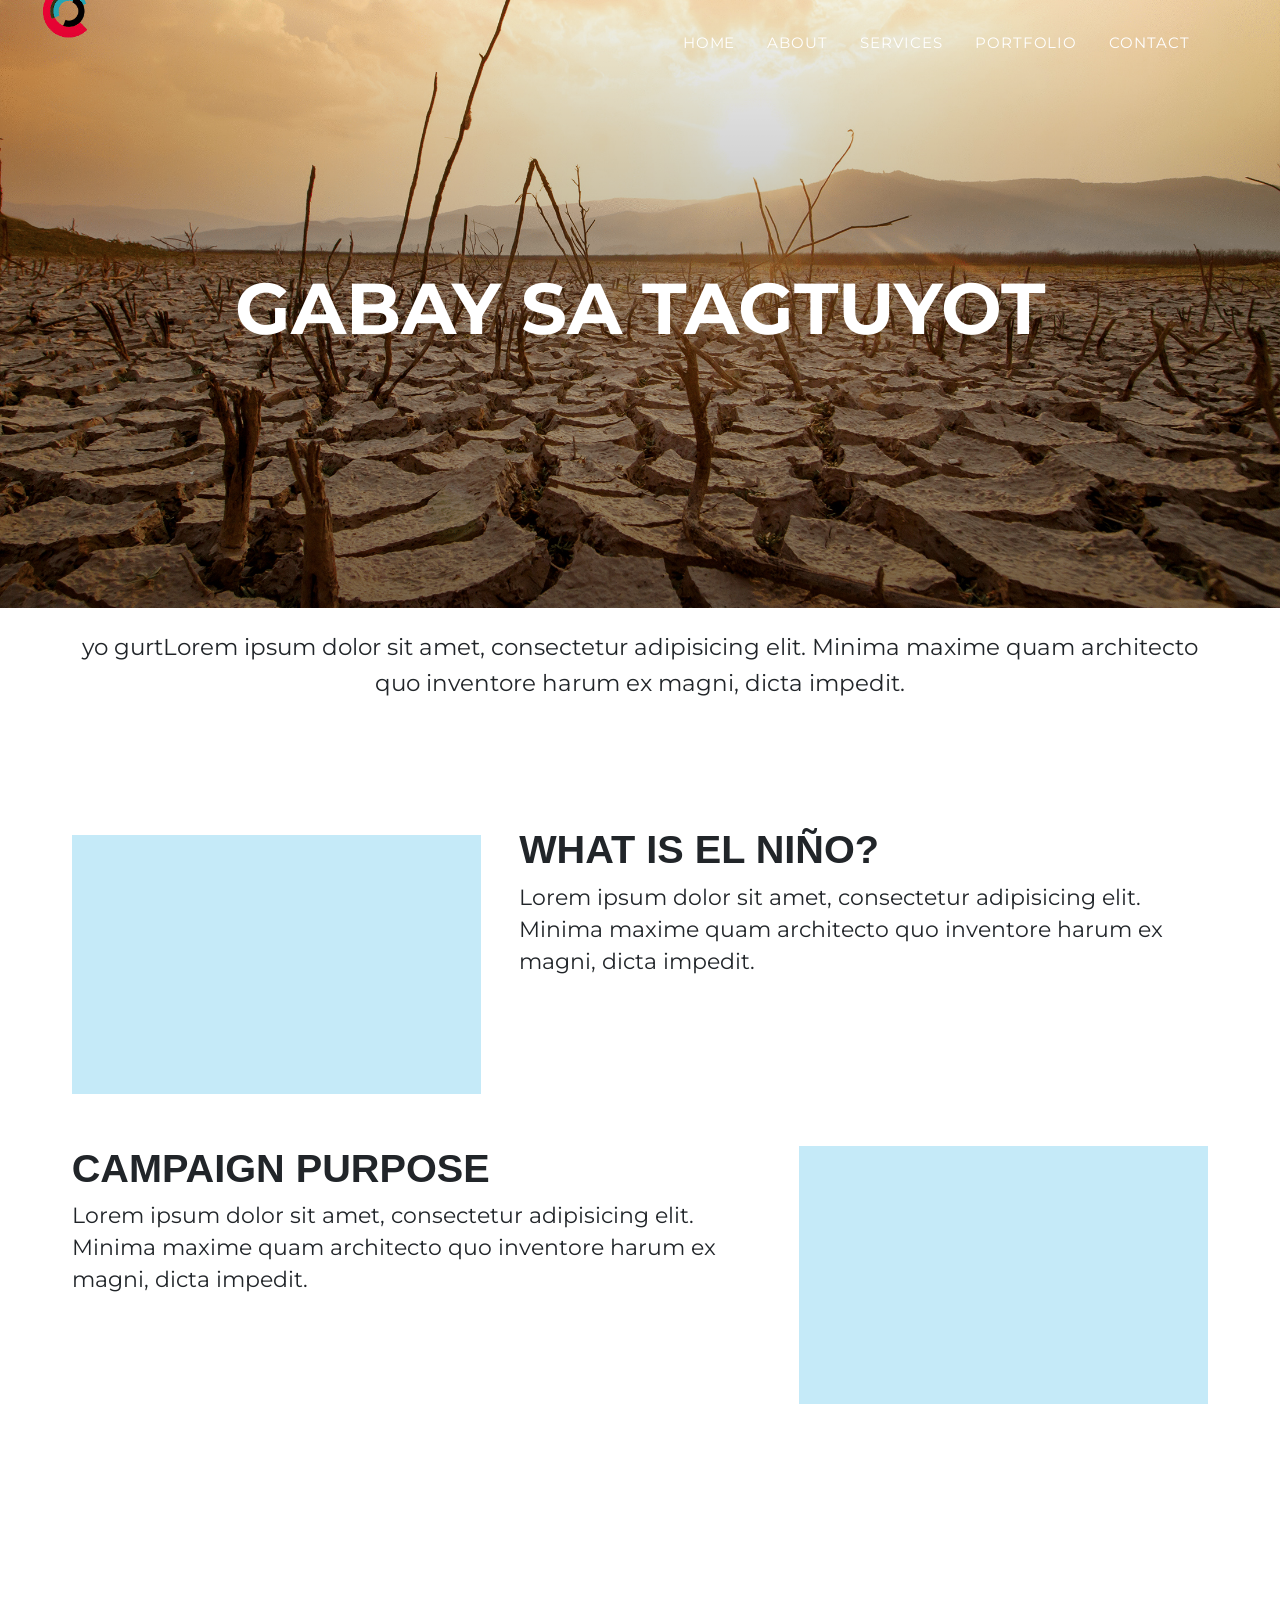
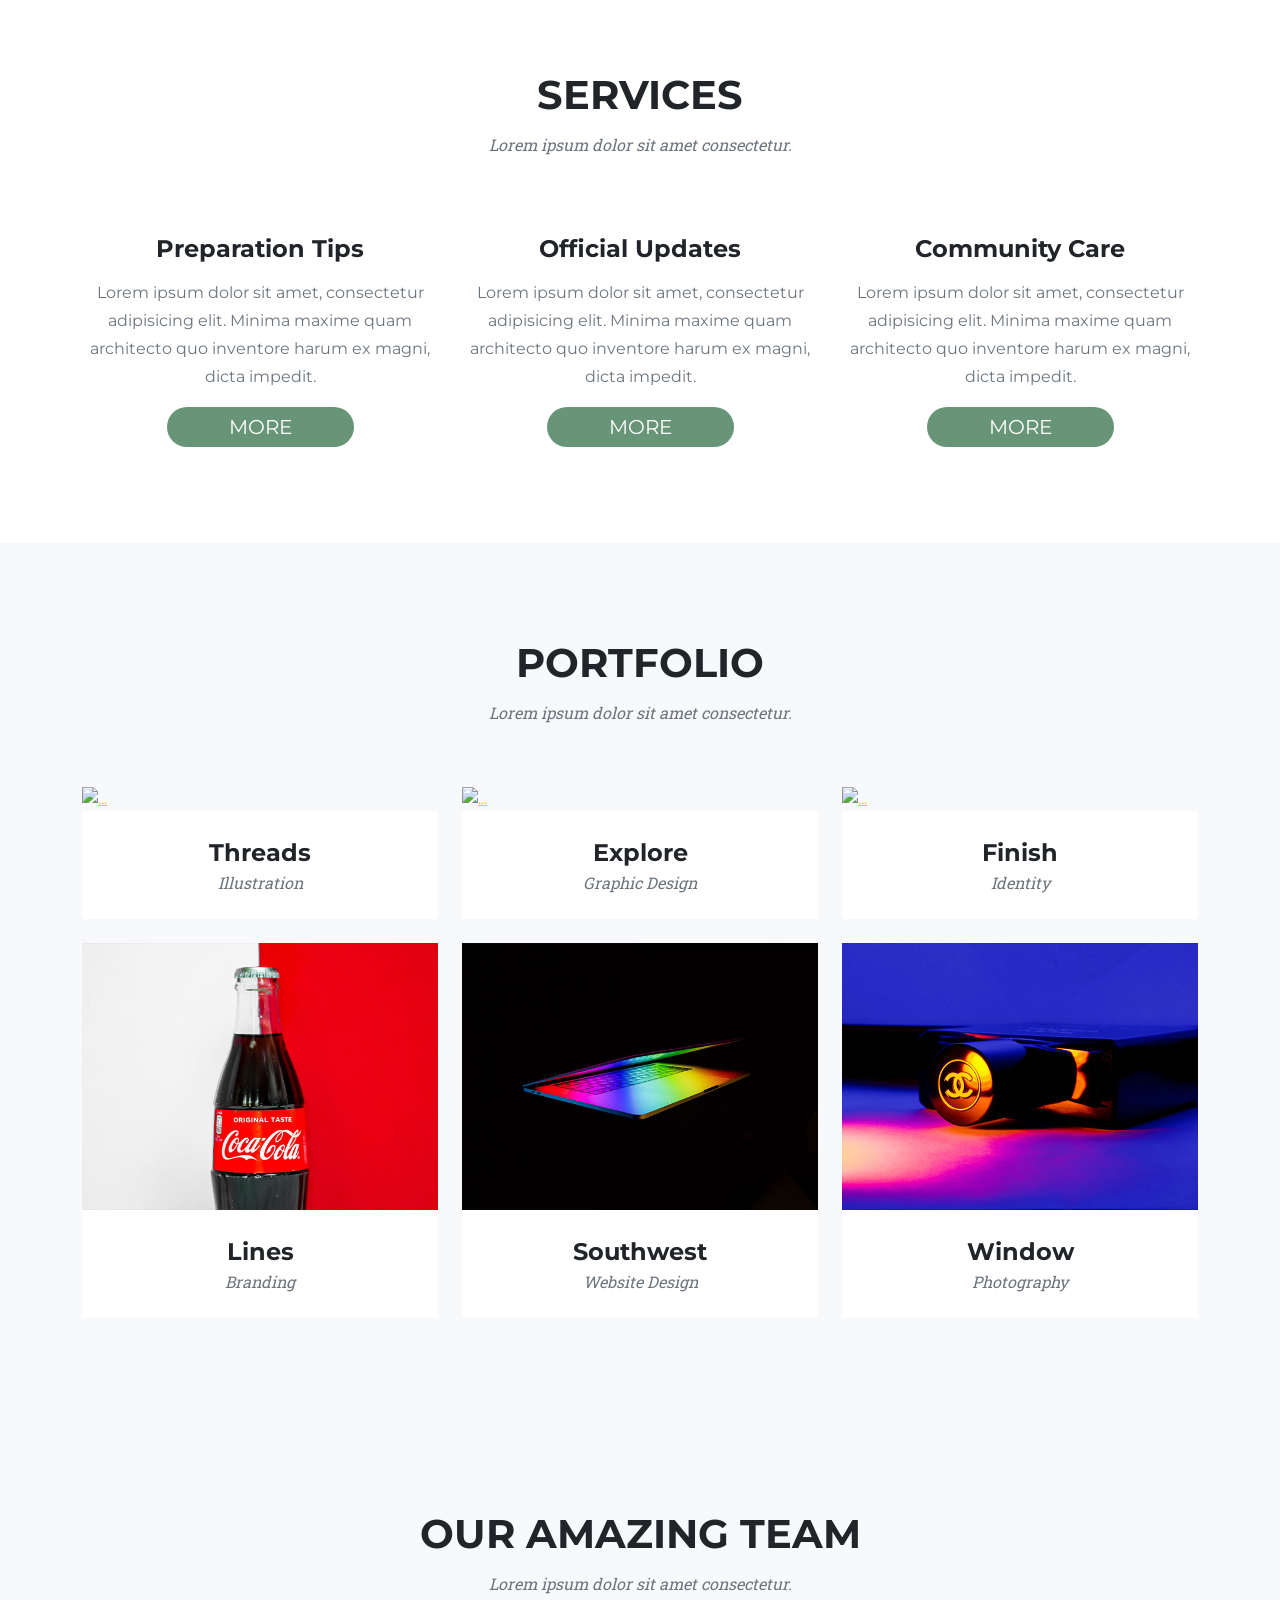
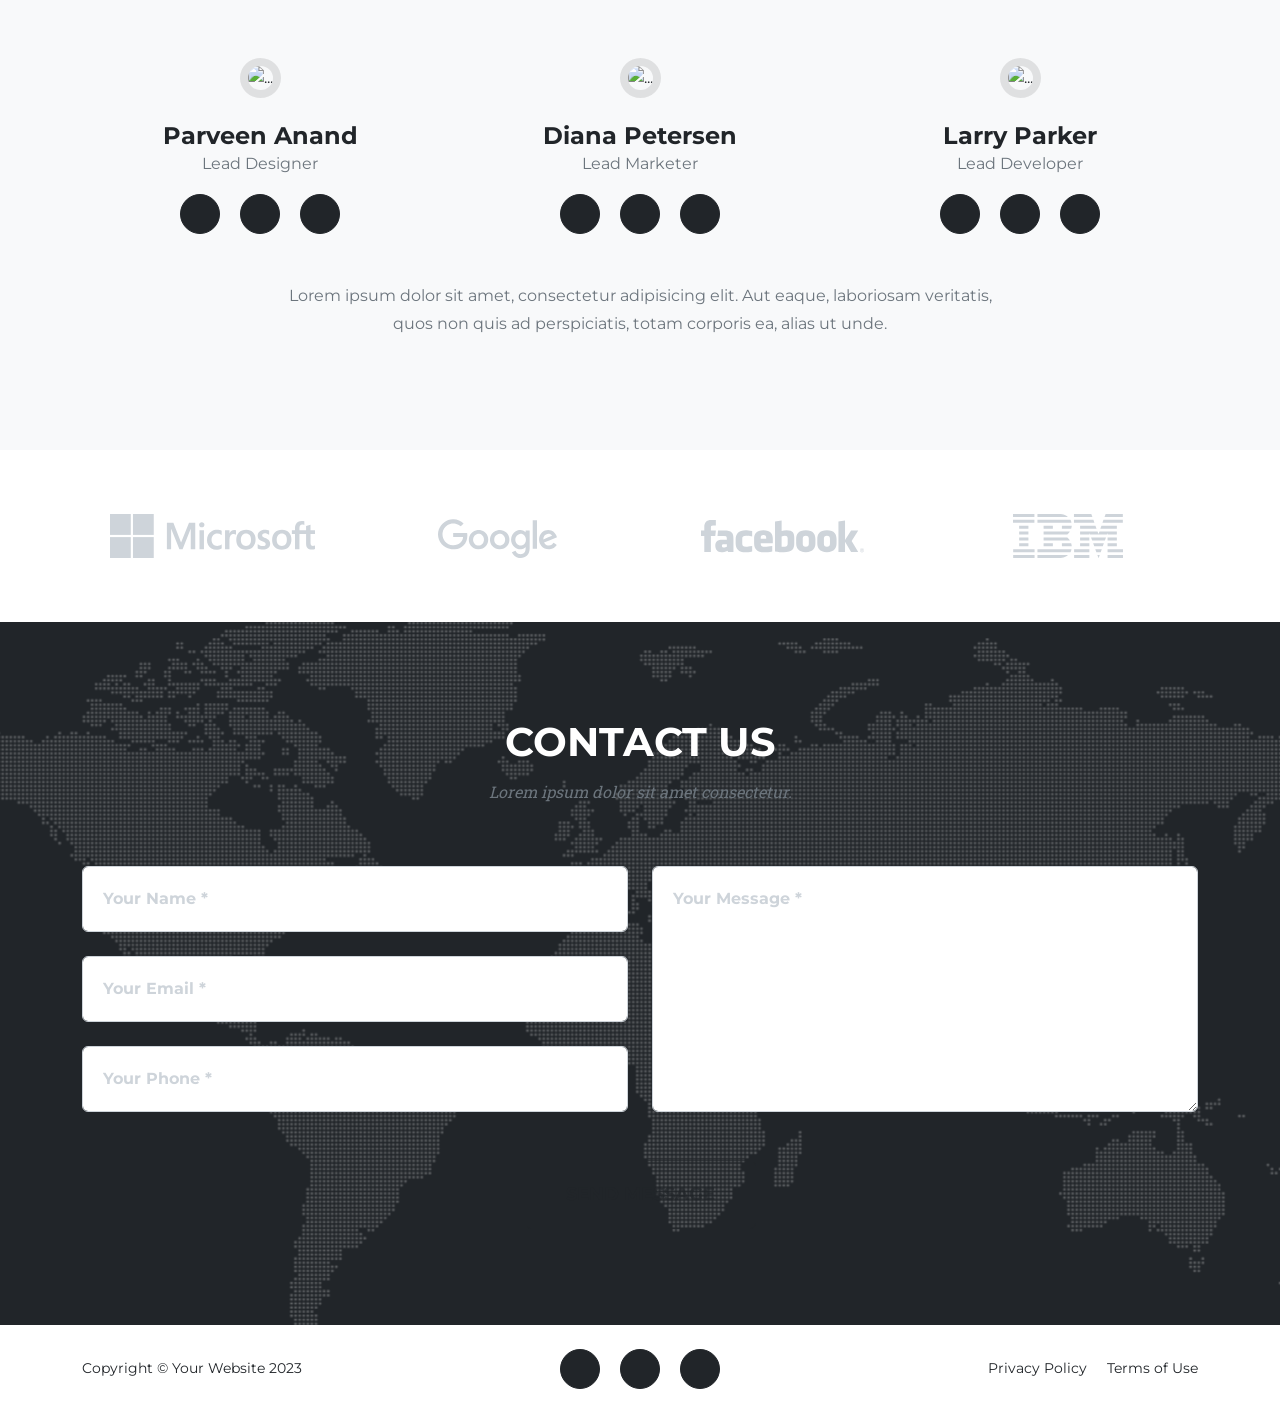
==== index.html @ 12996893 "Added new file: home" ====
<!doctype html>
<html lang="en">
  <head>
    <meta charset="utf-8" />
    <meta
      name="viewport"
      content="width=device-width, initial-scale=1, shrink-to-fit=no"
    />
    <meta name="description" content="" />
    <meta name="author" content="" />
    <title>Agency - Start Bootstrap Theme</title>
    <!-- Favicon-->
    <link rel="icon" type="image/x-icon" href="assets/favicon.ico" />
    <!-- Font Awesome icons (free version)-->
    <script
      src="https://use.fontawesome.com/releases/v6.3.0/js/all.js"
      crossorigin="anonymous"
    ></script>
    <!-- Google fonts-->
    <link
      href="https://fonts.googleapis.com/css?family=Montserrat:400,700"
      rel="stylesheet"
      type="text/css"
    />
    <link
      href="https://fonts.googleapis.com/css?family=Roboto+Slab:400,100,300,700"
      rel="stylesheet"
      type="text/css"
    />
    <!-- Core theme CSS (includes Bootstrap)-->
    <link href="css/styles.css" rel="stylesheet" />
  </head>
  <body id="page-top">
    <!-- Navigation-->
    <nav class="navbar navbar-expand-lg navbar-dark fixed-top" id="mainNav">
      <div class="container">
        <button
          class="navbar-toggler ms-auto"
          type="button"
          data-bs-toggle="collapse"
          data-bs-target="#navbarResponsive"
          aria-controls="navbarResponsive"
          aria-expanded="false"
          aria-label="Toggle navigation"
        >
          Menu
          <i class="fas fa-bars ms-1"></i>
        </button>
        <div class="collapse navbar-collapse" id="navbarResponsive">
          <ul class="navbar-nav text-uppercase ms-auto py-4 py-lg-0">
            <!-- yo hey its me sam, I created separate pages now, if you want to edit the pages, you'd have to open them separately! -->
            <li class="nav-item">
              <a class="nav-link" href="home.html">Home</a>
            </li>
            <li class="nav-item">
              <a class="nav-link" href="#about">About</a>
            </li>
            <li class="nav-item">
              <a class="nav-link" href="services.html">Services</a>
            </li>
            <li class="nav-item"><a class="nav-link" href="portfolio.html">Portfolio</a></li>
            <li class="nav-item">
              <a class="nav-link" href="contact.html">Contact</a>
            </li>
          </ul>
        </div>
      </div>
    </nav>
    <!-- Masthead-->
    <header class="masthead">
      <div class="container">
        <div class="masthead-heading text-uppercase">GABAY SA TAGTUYOT</div>
      </div>
    </header>

    <!-- Home -->
    <section class="home-main" id="home">
      <p class="intro-copy">
        yo gurtLorem ipsum dolor sit amet, consectetur adipisicing elit. Minima
        maxime quam architecto quo inventore harum ex magni, dicta impedit.
      </p>
    </section>

    <!-- About -->
    <section class="about-main" id="about">
      <div class="about-row">
        <!-- yall,, just replace the placeholder square thang with an image -->
        <div
          class="about-image landscape-placeholder"
          role="img"
          aria-label="placeholder image"
        ></div>
        <div class="about-copy">
          <h2>What is El Niño?</h2>
          <p>
            Lorem ipsum dolor sit amet, consectetur adipisicing elit. Minima
            maxime quam architecto quo inventore harum ex magni, dicta impedit.
          </p>
        </div>
      </div>

      <div class="about-row second">
        <div class="about-copy">
          <h2>Campaign Purpose</h2>
          <p>
            Lorem ipsum dolor sit amet, consectetur adipisicing elit. Minima
            maxime quam architecto quo inventore harum ex magni, dicta impedit.
          </p>
        </div>
        <!-- yall,, just replace the placeholder square thang with an image -->
        <div
          class="about-image landscape-placeholder"
          role="img"
          aria-label="placeholder image"
        ></div>
      </div>
    </section>

    <!-- Services-->
    <section class="page-section" id="services">
      <div class="container">
        <div class="text-center">
          <h2 class="section-heading text-uppercase">Services</h2>
          <h3 class="section-subheading text-muted">
            Lorem ipsum dolor sit amet consectetur.
          </h3>
        </div>
        <div class="row text-center">
          <div class="col-md-4">
            <span class="fa-stack fa-4x">
              <i class="fas fa-circle fa-stack-2x text-primary"></i>
              <i class="fas fa-shopping-cart fa-stack-1x fa-inverse"></i>
            </span>
            <h4 class="my-3">Preparation Tips</h4>
            <p class="text-muted">
              Lorem ipsum dolor sit amet, consectetur adipisicing elit. Minima
              maxime quam architecto quo inventore harum ex magni, dicta
              impedit.
            </p>
            <button
              class="btn preparation-tips-button"
              data-bs-toggle="modal"
              data-bs-target="#preparationTipsModal"
              type="button"
            >
              MORE
            </button>
          </div>
          <div class="col-md-4">
            <span class="fa-stack fa-4x">
              <i class="fas fa-circle fa-stack-2x text-primary"></i>
              <i class="fas fa-laptop fa-stack-1x fa-inverse"></i>
            </span>
            <h4 class="my-3">Official Updates</h4>
            <p class="text-muted">
              Lorem ipsum dolor sit amet, consectetur adipisicing elit. Minima
              maxime quam architecto quo inventore harum ex magni, dicta
              impedit.
            </p>
            <button
              class="btn preparation-tips-button"
              data-bs-toggle="modal"
              data-bs-target="#officialUpdatesModal"
              type="button"
            >
              MORE
            </button>
          </div>
          <div class="col-md-4">
            <span class="fa-stack fa-4x">
              <i class="fas fa-circle fa-stack-2x text-primary"></i>
              <i class="fas fa-lock fa-stack-1x fa-inverse"></i>
            </span>
            <h4 class="my-3">Community Care</h4>
            <p class="text-muted">
              Lorem ipsum dolor sit amet, consectetur adipisicing elit. Minima
              maxime quam architecto quo inventore harum ex magni, dicta
              impedit.
            </p>
            <button
              class="btn preparation-tips-button"
              data-bs-toggle="modal"
              data-bs-target="#communityCareModal"
              type="button"
            >
              MORE
            </button>
          </div>
        </div>
      </div>
    </section>
    <div
      class="modal fade"
      id="preparationTipsModal"
      tabindex="-1"
      aria-labelledby="preparationTipsModalLabel"
      aria-hidden="true"
    >
      <div class="modal-dialog modal-dialog-centered">
        <div class="modal-content">
          <div class="modal-header">
            <h2 class="modal-title fs-5" id="preparationTipsModalLabel">
              Preparation Tips
            </h2>
            <button
              class="btn-close"
              type="button"
              data-bs-dismiss="modal"
              aria-label="Close"
            ></button>
          </div>
          <div class="modal-body">
            <ul class="mb-0">
              <li>Store enough clean drinking water for your household.</li>
              <li>Prepare essential supplies and keep them easy to reach.</li>
              <li>lorem ipsum</li>
              <li>lorem ipsum</li>
            </ul>
          </div>
        </div>
      </div>
    </div>
    <div
      class="modal fade"
      id="officialUpdatesModal"
      tabindex="-1"
      aria-labelledby="officialUpdatesModalLabel"
      aria-hidden="true"
    >
      <div class="modal-dialog modal-dialog-centered">
        <div class="modal-content">
          <div class="modal-header">
            <h2 class="modal-title fs-5" id="officialUpdatesModalLabel">
              Official Updates
            </h2>
            <button
              class="btn-close"
              type="button"
              data-bs-dismiss="modal"
              aria-label="Close"
            ></button>
          </div>
          <div class="modal-body">
            [links for official social media accounts and websites]
          </div>
        </div>
      </div>
    </div>
    <div
      class="modal fade"
      id="communityCareModal"
      tabindex="-1"
      aria-labelledby="communityCareModalLabel"
      aria-hidden="true"
    >
      <div class="modal-dialog modal-dialog-centered">
        <div class="modal-content">
          <div class="modal-header">
            <h2 class="modal-title fs-5" id="communityCareModalLabel">
              Community Care
            </h2>
            <button
              class="btn-close"
              type="button"
              data-bs-dismiss="modal"
              aria-label="Close"
            ></button>
          </div>
          <div class="modal-body">[lorem ipsum]</div>
        </div>
      </div>
    </div>
    <!-- Portfolio Grid-->
    <section class="page-section bg-light" id="portfolio">
      <div class="container">
        <div class="text-center">
          <h2 class="section-heading text-uppercase">Portfolio</h2>
          <h3 class="section-subheading text-muted">
            Lorem ipsum dolor sit amet consectetur.
          </h3>
        </div>
        <div class="row">
          <div class="col-lg-4 col-sm-6 mb-4">
            <!-- Portfolio item 1-->
            <div class="portfolio-item">
              <a
                class="portfolio-link"
                data-bs-toggle="modal"
                href="#portfolioModal1"
              >
                <div class="portfolio-hover">
                  <div class="portfolio-hover-content">
                    <i class="fas fa-plus fa-3x"></i>
                  </div>
                </div>
                <img
                  class="img-fluid"
                  src="assets/img/portfolio/1.jpg"
                  alt="..."
                />
              </a>
              <div class="portfolio-caption">
                <div class="portfolio-caption-heading">Threads</div>
                <div class="portfolio-caption-subheading text-muted">
                  Illustration
                </div>
              </div>
            </div>
          </div>
          <div class="col-lg-4 col-sm-6 mb-4">
            <!-- Portfolio item 2-->
            <div class="portfolio-item">
              <a
                class="portfolio-link"
                data-bs-toggle="modal"
                href="#portfolioModal2"
              >
                <div class="portfolio-hover">
                  <div class="portfolio-hover-content">
                    <i class="fas fa-plus fa-3x"></i>
                  </div>
                </div>
                <img
                  class="img-fluid"
                  src="assets/img/portfolio/2.jpg"
                  alt="..."
                />
              </a>
              <div class="portfolio-caption">
                <div class="portfolio-caption-heading">Explore</div>
                <div class="portfolio-caption-subheading text-muted">
                  Graphic Design
                </div>
              </div>
            </div>
          </div>
          <div class="col-lg-4 col-sm-6 mb-4">
            <!-- Portfolio item 3-->
            <div class="portfolio-item">
              <a
                class="portfolio-link"
                data-bs-toggle="modal"
                href="#portfolioModal3"
              >
                <div class="portfolio-hover">
                  <div class="portfolio-hover-content">
                    <i class="fas fa-plus fa-3x"></i>
                  </div>
                </div>
                <img
                  class="img-fluid"
                  src="assets/img/portfolio/3.jpg"
                  alt="..."
                />
              </a>
              <div class="portfolio-caption">
                <div class="portfolio-caption-heading">Finish</div>
                <div class="portfolio-caption-subheading text-muted">
                  Identity
                </div>
              </div>
            </div>
          </div>
          <div class="col-lg-4 col-sm-6 mb-4 mb-lg-0">
            <!-- Portfolio item 4-->
            <div class="portfolio-item">
              <a
                class="portfolio-link"
                data-bs-toggle="modal"
                href="#portfolioModal4"
              >
                <div class="portfolio-hover">
                  <div class="portfolio-hover-content">
                    <i class="fas fa-plus fa-3x"></i>
                  </div>
                </div>
                <img
                  class="img-fluid"
                  src="assets/img/portfolio/4.jpg"
                  alt="..."
                />
              </a>
              <div class="portfolio-caption">
                <div class="portfolio-caption-heading">Lines</div>
                <div class="portfolio-caption-subheading text-muted">
                  Branding
                </div>
              </div>
            </div>
          </div>
          <div class="col-lg-4 col-sm-6 mb-4 mb-sm-0">
            <!-- Portfolio item 5-->
            <div class="portfolio-item">
              <a
                class="portfolio-link"
                data-bs-toggle="modal"
                href="#portfolioModal5"
              >
                <div class="portfolio-hover">
                  <div class="portfolio-hover-content">
                    <i class="fas fa-plus fa-3x"></i>
                  </div>
                </div>
                <img
                  class="img-fluid"
                  src="assets/img/portfolio/5.jpg"
                  alt="..."
                />
              </a>
              <div class="portfolio-caption">
                <div class="portfolio-caption-heading">Southwest</div>
                <div class="portfolio-caption-subheading text-muted">
                  Website Design
                </div>
              </div>
            </div>
          </div>
          <div class="col-lg-4 col-sm-6">
            <!-- Portfolio item 6-->
            <div class="portfolio-item">
              <a
                class="portfolio-link"
                data-bs-toggle="modal"
                href="#portfolioModal6"
              >
                <div class="portfolio-hover">
                  <div class="portfolio-hover-content">
                    <i class="fas fa-plus fa-3x"></i>
                  </div>
                </div>
                <img
                  class="img-fluid"
                  src="assets/img/portfolio/6.jpg"
                  alt="..."
                />
              </a>
              <div class="portfolio-caption">
                <div class="portfolio-caption-heading">Window</div>
                <div class="portfolio-caption-subheading text-muted">
                  Photography
                </div>
              </div>
            </div>
          </div>
        </div>
      </div>
    </section>

    <!-- Team-->
    <section class="page-section bg-light" id="team">
      <div class="container">
        <div class="text-center">
          <h2 class="section-heading text-uppercase">Our Amazing Team</h2>
          <h3 class="section-subheading text-muted">
            Lorem ipsum dolor sit amet consectetur.
          </h3>
        </div>
        <div class="row">
          <div class="col-lg-4">
            <div class="team-member">
              <img
                class="mx-auto rounded-circle"
                src="assets/img/team/1.jpg"
                alt="..."
              />
              <h4>Parveen Anand</h4>
              <p class="text-muted">Lead Designer</p>
              <a
                class="btn btn-dark btn-social mx-2"
                href="#!"
                aria-label="Parveen Anand Twitter Profile"
              >
                <i class="fab fa-twitter"></i>
              </a>
              <a
                class="btn btn-dark btn-social mx-2"
                href="#!"
                aria-label="Parveen Anand Facebook Profile"
              >
                <i class="fab fa-facebook-f"></i>
              </a>
              <a
                class="btn btn-dark btn-social mx-2"
                href="#!"
                aria-label="Parveen Anand LinkedIn Profile"
              >
                <i class="fab fa-linkedin-in"></i>
              </a>
            </div>
          </div>
          <div class="col-lg-4">
            <div class="team-member">
              <img
                class="mx-auto rounded-circle"
                src="assets/img/team/2.jpg"
                alt="..."
              />
              <h4>Diana Petersen</h4>
              <p class="text-muted">Lead Marketer</p>
              <a
                class="btn btn-dark btn-social mx-2"
                href="#!"
                aria-label="Diana Petersen Twitter Profile"
              >
                <i class="fab fa-twitter"></i>
              </a>
              <a
                class="btn btn-dark btn-social mx-2"
                href="#!"
                aria-label="Diana Petersen Facebook Profile"
              >
                <i class="fab fa-facebook-f"></i>
              </a>
              <a
                class="btn btn-dark btn-social mx-2"
                href="#!"
                aria-label="Diana Petersen LinkedIn Profile"
              >
                <i class="fab fa-linkedin-in"></i>
              </a>
            </div>
          </div>
          <div class="col-lg-4">
            <div class="team-member">
              <img
                class="mx-auto rounded-circle"
                src="assets/img/team/3.jpg"
                alt="..."
              />
              <h4>Larry Parker</h4>
              <p class="text-muted">Lead Developer</p>
              <a
                class="btn btn-dark btn-social mx-2"
                href="#!"
                aria-label="Larry Parker Twitter Profile"
              >
                <i class="fab fa-twitter"></i>
              </a>
              <a
                class="btn btn-dark btn-social mx-2"
                href="#!"
                aria-label="Larry Parker Facebook Profile"
              >
                <i class="fab fa-facebook-f"></i>
              </a>
              <a
                class="btn btn-dark btn-social mx-2"
                href="#!"
                aria-label="Larry Parker LinkedIn Profile"
              >
                <i class="fab fa-linkedin-in"></i>
              </a>
            </div>
          </div>
        </div>
        <div class="row">
          <div class="col-lg-8 mx-auto text-center">
            <p class="large text-muted">
              Lorem ipsum dolor sit amet, consectetur adipisicing elit. Aut
              eaque, laboriosam veritatis, quos non quis ad perspiciatis, totam
              corporis ea, alias ut unde.
            </p>
          </div>
        </div>
      </div>
    </section>
    <!-- Clients-->
    <div class="py-5">
      <div class="container">
        <div class="row align-items-center">
          <div class="col-md-3 col-sm-6 my-3">
            <a href="#!">
              <img
                class="img-fluid img-brand d-block mx-auto"
                src="assets/img/logos/microsoft.svg"
                alt="..."
                aria-label="Microsoft Logo"
              />
            </a>
          </div>
          <div class="col-md-3 col-sm-6 my-3">
            <a href="#!">
              <img
                class="img-fluid img-brand d-block mx-auto"
                src="assets/img/logos/google.svg"
                alt="..."
                aria-label="Google Logo"
              />
            </a>
          </div>
          <div class="col-md-3 col-sm-6 my-3">
            <a href="#!">
              <img
                class="img-fluid img-brand d-block mx-auto"
                src="assets/img/logos/facebook.svg"
                alt="..."
                aria-label="Facebook Logo"
              />
            </a>
          </div>
          <div class="col-md-3 col-sm-6 my-3">
            <a href="#!">
              <img
                class="img-fluid img-brand d-block mx-auto"
                src="assets/img/logos/ibm.svg"
                alt="..."
                aria-label="IBM Logo"
              />
            </a>
          </div>
        </div>
      </div>
    </div>
    <!-- Contact-->
    <section class="page-section" id="contact">
      <div class="container">
        <div class="text-center">
          <h2 class="section-heading text-uppercase">Contact Us</h2>
          <h3 class="section-subheading text-muted">
            Lorem ipsum dolor sit amet consectetur.
          </h3>
        </div>
        <!-- * * * * * * * * * * * * * * *-->
        <!-- * * SB Forms Contact Form * *-->
        <!-- * * * * * * * * * * * * * * *-->
        <!-- This form is pre-integrated with SB Forms.-->
        <!-- To make this form functional, sign up at-->
        <!-- https://startbootstrap.com/solution/contact-forms-->
        <!-- to get an API token!-->
        <form id="contactForm" data-sb-form-api-token="API_TOKEN">
          <div class="row align-items-stretch mb-5">
            <div class="col-md-6">
              <div class="form-group">
                <!-- Name input-->
                <input
                  class="form-control"
                  id="name"
                  type="text"
                  placeholder="Your Name *"
                  data-sb-validations="required"
                />
                <div class="invalid-feedback" data-sb-feedback="name:required">
                  A name is required.
                </div>
              </div>
              <div class="form-group">
                <!-- Email address input-->
                <input
                  class="form-control"
                  id="email"
                  type="email"
                  placeholder="Your Email *"
                  data-sb-validations="required,email"
                />
                <div class="invalid-feedback" data-sb-feedback="email:required">
                  An email is required.
                </div>
                <div class="invalid-feedback" data-sb-feedback="email:email">
                  Email is not valid.
                </div>
              </div>
              <div class="form-group mb-md-0">
                <!-- Phone number input-->
                <input
                  class="form-control"
                  id="phone"
                  type="tel"
                  placeholder="Your Phone *"
                  data-sb-validations="required"
                />
                <div class="invalid-feedback" data-sb-feedback="phone:required">
                  A phone number is required.
                </div>
              </div>
            </div>
            <div class="col-md-6">
              <div class="form-group form-group-textarea mb-md-0">
                <!-- Message input-->
                <textarea
                  class="form-control"
                  id="message"
                  placeholder="Your Message *"
                  data-sb-validations="required"
                ></textarea>
                <div
                  class="invalid-feedback"
                  data-sb-feedback="message:required"
                >
                  A message is required.
                </div>
              </div>
            </div>
          </div>
          <!-- Submit success message-->
          <!---->
          <!-- This is what your users will see when the form-->
          <!-- has successfully submitted-->
          <div class="d-none" id="submitSuccessMessage">
            <div class="text-center text-white mb-3">
              <div class="fw-bolder">Form submission successful!</div>
              To activate this form, sign up at
              <br />
              <a href="https://startbootstrap.com/solution/contact-forms"
                >https://startbootstrap.com/solution/contact-forms</a
              >
            </div>
          </div>
          <!-- Submit error message-->
          <!---->
          <!-- This is what your users will see when there is-->
          <!-- an error submitting the form-->
          <div class="d-none" id="submitErrorMessage">
            <div class="text-center text-danger mb-3">
              Error sending message!
            </div>
          </div>
          <!-- Submit Button-->
          <div class="text-center">
            <button
              class="btn btn-primary btn-xl text-uppercase disabled"
              id="submitButton"
              type="submit"
            >
              Send Message
            </button>
          </div>
        </form>
      </div>
    </section>
    <!-- Footer-->
    <footer class="footer py-4">
      <div class="container">
        <div class="row align-items-center">
          <div class="col-lg-4 text-lg-start">
            Copyright &copy; Your Website 2023
          </div>
          <div class="col-lg-4 my-3 my-lg-0">
            <a
              class="btn btn-dark btn-social mx-2"
              href="#!"
              aria-label="Twitter"
            >
              <i class="fab fa-twitter"></i>
            </a>
            <a
              class="btn btn-dark btn-social mx-2"
              href="#!"
              aria-label="Facebook"
            >
              <i class="fab fa-facebook-f"></i>
            </a>
            <a
              class="btn btn-dark btn-social mx-2"
              href="#!"
              aria-label="LinkedIn"
            >
              <i class="fab fa-linkedin-in"></i>
            </a>
          </div>
          <div class="col-lg-4 text-lg-end">
            <a class="link-dark text-decoration-none me-3" href="#!"
              >Privacy Policy</a
            >
            <a class="link-dark text-decoration-none" href="#!">Terms of Use</a>
          </div>
        </div>
      </div>
    </footer>
    <!-- Portfolio Modals-->
    <!-- Portfolio item 1 modal popup-->
    <div
      class="portfolio-modal modal fade"
      id="portfolioModal1"
      tabindex="-1"
      role="dialog"
      aria-hidden="true"
    >
      <div class="modal-dialog">
        <div class="modal-content">
          <div class="close-modal" data-bs-dismiss="modal">
            <img src="assets/img/close-icon.svg" alt="Close modal" />
          </div>
          <div class="container">
            <div class="row justify-content-center">
              <div class="col-lg-8">
                <div class="modal-body">
                  <!-- Project details-->
                  <h2 class="text-uppercase">Project Name</h2>
                  <p class="item-intro text-muted">
                    Lorem ipsum dolor sit amet consectetur.
                  </p>
                  <img
                    class="img-fluid d-block mx-auto"
                    src="assets/img/portfolio/1.jpg"
                    alt="..."
                  />
                  <p>
                    Use this area to describe your project. Lorem ipsum dolor
                    sit amet, consectetur adipisicing elit. Est blanditiis
                    dolorem culpa incidunt minus dignissimos deserunt repellat
                    aperiam quasi sunt officia expedita beatae cupiditate,
                    maiores repudiandae, nostrum, reiciendis facere nemo!
                  </p>
                  <ul class="list-inline">
                    <li>
                      <strong>Client:</strong>
                      Threads
                    </li>
                    <li>
                      <strong>Category:</strong>
                      Illustration
                    </li>
                  </ul>
                  <button
                    class="btn btn-primary btn-xl text-uppercase"
                    data-bs-dismiss="modal"
                    type="button"
                  >
                    <i class="fas fa-xmark me-1"></i>
                    Close Project
                  </button>
                </div>
              </div>
            </div>
          </div>
        </div>
      </div>
    </div>
    <!-- Portfolio item 2 modal popup-->
    <div
      class="portfolio-modal modal fade"
      id="portfolioModal2"
      tabindex="-1"
      role="dialog"
      aria-hidden="true"
    >
      <div class="modal-dialog">
        <div class="modal-content">
          <div class="close-modal" data-bs-dismiss="modal">
            <img src="assets/img/close-icon.svg" alt="Close modal" />
          </div>
          <div class="container">
            <div class="row justify-content-center">
              <div class="col-lg-8">
                <div class="modal-body">
                  <!-- Project details-->
                  <h2 class="text-uppercase">Project Name</h2>
                  <p class="item-intro text-muted">
                    Lorem ipsum dolor sit amet consectetur.
                  </p>
                  <img
                    class="img-fluid d-block mx-auto"
                    src="assets/img/portfolio/2.jpg"
                    alt="..."
                  />
                  <p>
                    Use this area to describe your project. Lorem ipsum dolor
                    sit amet, consectetur adipisicing elit. Est blanditiis
                    dolorem culpa incidunt minus dignissimos deserunt repellat
                    aperiam quasi sunt officia expedita beatae cupiditate,
                    maiores repudiandae, nostrum, reiciendis facere nemo!
                  </p>
                  <ul class="list-inline">
                    <li>
                      <strong>Client:</strong>
                      Explore
                    </li>
                    <li>
                      <strong>Category:</strong>
                      Graphic Design
                    </li>
                  </ul>
                  <button
                    class="btn btn-primary btn-xl text-uppercase"
                    data-bs-dismiss="modal"
                    type="button"
                  >
                    <i class="fas fa-xmark me-1"></i>
                    Close Project
                  </button>
                </div>
              </div>
            </div>
          </div>
        </div>
      </div>
    </div>
    <!-- Portfolio item 3 modal popup-->
    <div
      class="portfolio-modal modal fade"
      id="portfolioModal3"
      tabindex="-1"
      role="dialog"
      aria-hidden="true"
    >
      <div class="modal-dialog">
        <div class="modal-content">
          <div class="close-modal" data-bs-dismiss="modal">
            <img src="assets/img/close-icon.svg" alt="Close modal" />
          </div>
          <div class="container">
            <div class="row justify-content-center">
              <div class="col-lg-8">
                <div class="modal-body">
                  <!-- Project details-->
                  <h2 class="text-uppercase">Project Name</h2>
                  <p class="item-intro text-muted">
                    Lorem ipsum dolor sit amet consectetur.
                  </p>
                  <img
                    class="img-fluid d-block mx-auto"
                    src="assets/img/portfolio/3.jpg"
                    alt="..."
                  />
                  <p>
                    Use this area to describe your project. Lorem ipsum dolor
                    sit amet, consectetur adipisicing elit. Est blanditiis
                    dolorem culpa incidunt minus dignissimos deserunt repellat
                    aperiam quasi sunt officia expedita beatae cupiditate,
                    maiores repudiandae, nostrum, reiciendis facere nemo!
                  </p>
                  <ul class="list-inline">
                    <li>
                      <strong>Client:</strong>
                      Finish
                    </li>
                    <li>
                      <strong>Category:</strong>
                      Identity
                    </li>
                  </ul>
                  <button
                    class="btn btn-primary btn-xl text-uppercase"
                    data-bs-dismiss="modal"
                    type="button"
                  >
                    <i class="fas fa-xmark me-1"></i>
                    Close Project
                  </button>
                </div>
              </div>
            </div>
          </div>
        </div>
      </div>
    </div>
    <!-- Portfolio item 4 modal popup-->
    <div
      class="portfolio-modal modal fade"
      id="portfolioModal4"
      tabindex="-1"
      role="dialog"
      aria-hidden="true"
    >
      <div class="modal-dialog">
        <div class="modal-content">
          <div class="close-modal" data-bs-dismiss="modal">
            <img src="assets/img/close-icon.svg" alt="Close modal" />
          </div>
          <div class="container">
            <div class="row justify-content-center">
              <div class="col-lg-8">
                <div class="modal-body">
                  <!-- Project details-->
                  <h2 class="text-uppercase">Project Name</h2>
                  <p class="item-intro text-muted">
                    Lorem ipsum dolor sit amet consectetur.
                  </p>
                  <img
                    class="img-fluid d-block mx-auto"
                    src="assets/img/portfolio/4.jpg"
                    alt="..."
                  />
                  <p>
                    Use this area to describe your project. Lorem ipsum dolor
                    sit amet, consectetur adipisicing elit. Est blanditiis
                    dolorem culpa incidunt minus dignissimos deserunt repellat
                    aperiam quasi sunt officia expedita beatae cupiditate,
                    maiores repudiandae, nostrum, reiciendis facere nemo!
                  </p>
                  <ul class="list-inline">
                    <li>
                      <strong>Client:</strong>
                      Lines
                    </li>
                    <li>
                      <strong>Category:</strong>
                      Branding
                    </li>
                  </ul>
                  <button
                    class="btn btn-primary btn-xl text-uppercase"
                    data-bs-dismiss="modal"
                    type="button"
                  >
                    <i class="fas fa-xmark me-1"></i>
                    Close Project
                  </button>
                </div>
              </div>
            </div>
          </div>
        </div>
      </div>
    </div>
    <!-- Portfolio item 5 modal popup-->
    <div
      class="portfolio-modal modal fade"
      id="portfolioModal5"
      tabindex="-1"
      role="dialog"
      aria-hidden="true"
    >
      <div class="modal-dialog">
        <div class="modal-content">
          <div class="close-modal" data-bs-dismiss="modal">
            <img src="assets/img/close-icon.svg" alt="Close modal" />
          </div>
          <div class="container">
            <div class="row justify-content-center">
              <div class="col-lg-8">
                <div class="modal-body">
                  <!-- Project details-->
                  <h2 class="text-uppercase">Project Name</h2>
                  <p class="item-intro text-muted">
                    Lorem ipsum dolor sit amet consectetur.
                  </p>
                  <img
                    class="img-fluid d-block mx-auto"
                    src="assets/img/portfolio/5.jpg"
                    alt="..."
                  />
                  <p>
                    Use this area to describe your project. Lorem ipsum dolor
                    sit amet, consectetur adipisicing elit. Est blanditiis
                    dolorem culpa incidunt minus dignissimos deserunt repellat
                    aperiam quasi sunt officia expedita beatae cupiditate,
                    maiores repudiandae, nostrum, reiciendis facere nemo!
                  </p>
                  <ul class="list-inline">
                    <li>
                      <strong>Client:</strong>
                      Southwest
                    </li>
                    <li>
                      <strong>Category:</strong>
                      Website Design
                    </li>
                  </ul>
                  <button
                    class="btn btn-primary btn-xl text-uppercase"
                    data-bs-dismiss="modal"
                    type="button"
                  >
                    <i class="fas fa-xmark me-1"></i>
                    Close Project
                  </button>
                </div>
              </div>
            </div>
          </div>
        </div>
      </div>
    </div>
    <!-- Portfolio item 6 modal popup-->
    <div
      class="portfolio-modal modal fade"
      id="portfolioModal6"
      tabindex="-1"
      role="dialog"
      aria-hidden="true"
    >
      <div class="modal-dialog">
        <div class="modal-content">
          <div class="close-modal" data-bs-dismiss="modal">
            <img src="assets/img/close-icon.svg" alt="Close modal" />
          </div>
          <div class="container">
            <div class="row justify-content-center">
              <div class="col-lg-8">
                <div class="modal-body">
                  <!-- Project details-->
                  <h2 class="text-uppercase">Project Name</h2>
                  <p class="item-intro text-muted">
                    Lorem ipsum dolor sit amet consectetur.
                  </p>
                  <img
                    class="img-fluid d-block mx-auto"
                    src="assets/img/portfolio/6.jpg"
                    alt="..."
                  />
                  <p>
                    Use this area to describe your project. Lorem ipsum dolor
                    sit amet, consectetur adipisicing elit. Est blanditiis
                    dolorem culpa incidunt minus dignissimos deserunt repellat
                    aperiam quasi sunt officia expedita beatae cupiditate,
                    maiores repudiandae, nostrum, reiciendis facere nemo!
                  </p>
                  <ul class="list-inline">
                    <li>
                      <strong>Client:</strong>
                      Window
                    </li>
                    <li>
                      <strong>Category:</strong>
                      Photography
                    </li>
                  </ul>
                  <button
                    class="btn btn-primary btn-xl text-uppercase"
                    data-bs-dismiss="modal"
                    type="button"
                  >
                    <i class="fas fa-xmark me-1"></i>
                    Close Project
                  </button>
                </div>
              </div>
            </div>
          </div>
        </div>
      </div>
    </div>
    <!-- Bootstrap core JS-->
    <script src="https://cdn.jsdelivr.net/npm/bootstrap@5.2.3/dist/js/bootstrap.bundle.min.js"></script>
    <!-- Core theme JS-->
    <script src="js/scripts.js"></script>
    <!-- * * * * * * * * * * * * * * * * * * * * * * * * * * * * * * * * * * * * * * * *-->
    <!-- * *                               SB Forms JS                               * *-->
    <!-- * * Activate your form at https://startbootstrap.com/solution/contact-forms * *-->
    <!-- * * * * * * * * * * * * * * * * * * * * * * * * * * * * * * * * * * * * * * * *-->
    <script src="https://cdn.startbootstrap.com/sb-forms-latest.js"></script>
  </body>
</html>
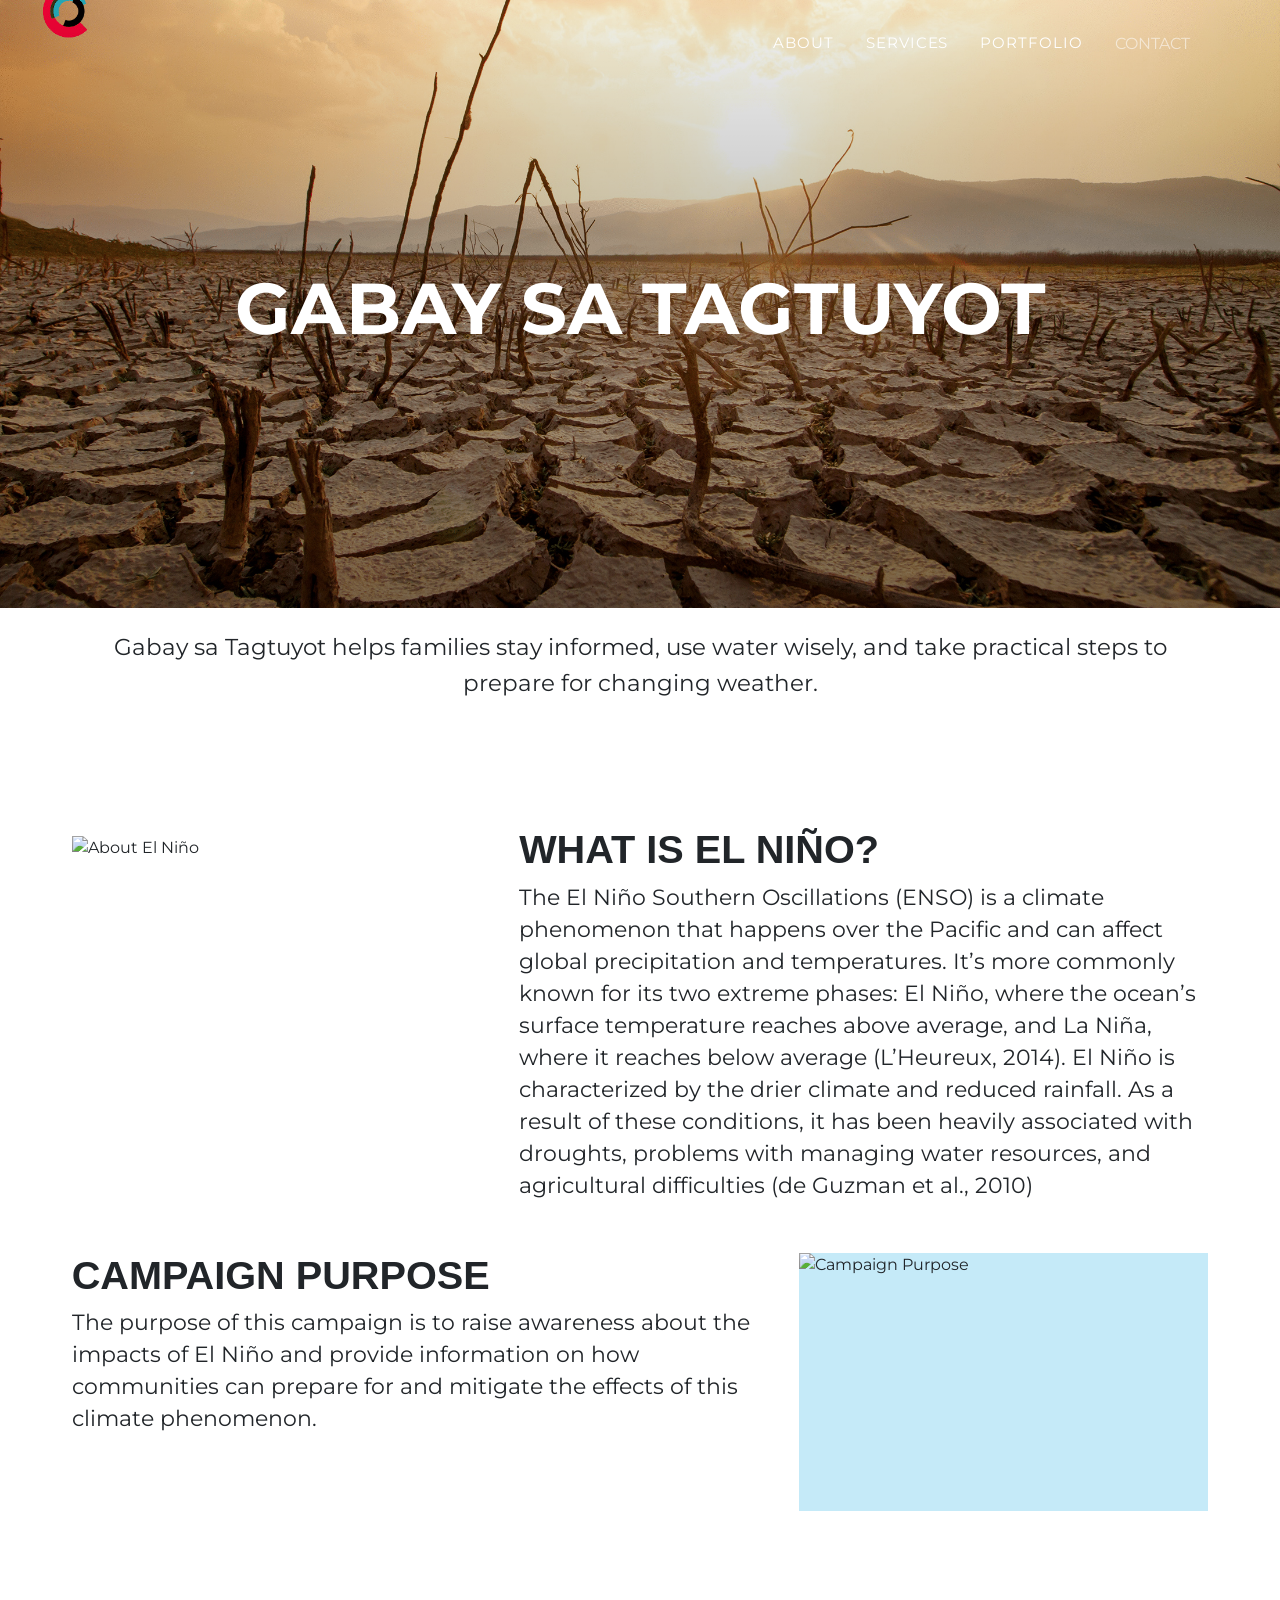
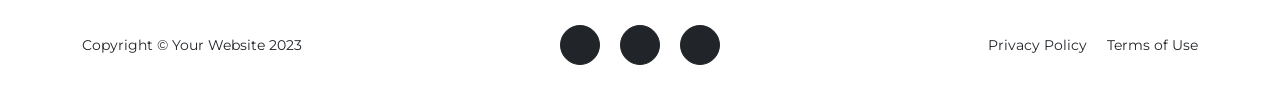
==== commit 463e68ad: "changed the layout of all pages so they show its assigned individual segment. also we kinda need to " ====
--- a/index.html
+++ b/index.html
@@ -50,16 +50,15 @@
           <ul class="navbar-nav text-uppercase ms-auto py-4 py-lg-0">
             <!-- yo hey its me sam, I created separate pages now, if you want to edit the pages, you'd have to open them separately! -->
             <li class="nav-item">
-              <a class="nav-link" href="home.html">Home</a>
-            </li>
-            <li class="nav-item">
               <a class="nav-link" href="#about">About</a>
             </li>
             <li class="nav-item">
               <a class="nav-link" href="services.html">Services</a>
             </li>
-            <li class="nav-item"><a class="nav-link" href="portfolio.html">Portfolio</a></li>
             <li class="nav-item">
+              <a class="nav-link" href="portfolio.html">Portfolio</a>
+            </li>
+            
               <a class="nav-link" href="contact.html">Contact</a>
             </li>
           </ul>
@@ -76,655 +75,60 @@
     <!-- Home -->
     <section class="home-main" id="home">
       <p class="intro-copy">
-        yo gurtLorem ipsum dolor sit amet, consectetur adipisicing elit. Minima
-        maxime quam architecto quo inventore harum ex magni, dicta impedit.
+        Gabay sa Tagtuyot helps families stay informed, use water wisely, and
+        take practical steps to prepare for changing weather.
       </p>
     </section>
 
     <!-- About -->
     <section class="about-main" id="about">
       <div class="about-row">
+        <div>
+          <!-- the image is kinda small rn maybe we should make it so that the image resizes when u change the window size -->
+          <img
+            src="assets\img\about\drought.png"
+            alt="About El Niño"
+            width="300"
+            height="200"
+            aria-label="placeholder image"
+          />
+        </div>
+        <div class="about-copy">
+          <h2>What is El Niño?</h2>
+          <p>
+            The El Niño Southern Oscillations (ENSO) is a climate phenomenon
+            that happens over the Pacific and can affect global precipitation
+            and temperatures. It’s more commonly known for its two extreme
+            phases: El Niño, where the ocean’s surface temperature reaches above
+            average, and La Niña, where it reaches below average (L’Heureux,
+            2014). El Niño is characterized by the drier climate and reduced
+            rainfall. As a result of these conditions, it has been heavily
+            associated with droughts, problems with managing water resources,
+            and agricultural difficulties (de Guzman et al., 2010)
+          </p>
+        </div>
+      </div>
+
+      <div class="about-row second">
+        <div class="about-copy">
+          <h2>Campaign Purpose</h2>
+          <p>
+            The purpose of this campaign is to raise awareness about the impacts
+            of El Niño and provide information on how communities can prepare
+            for and mitigate the effects of this climate phenomenon.
+          </p>
+        </div>
         <!-- yall,, just replace the placeholder square thang with an image -->
         <div
           class="about-image landscape-placeholder"
           role="img"
           aria-label="placeholder image"
-        ></div>
-        <div class="about-copy">
-          <h2>What is El Niño?</h2>
-          <p>
-            Lorem ipsum dolor sit amet, consectetur adipisicing elit. Minima
-            maxime quam architecto quo inventore harum ex magni, dicta impedit.
-          </p>
-        </div>
-      </div>
-
-      <div class="about-row second">
-        <div class="about-copy">
-          <h2>Campaign Purpose</h2>
-          <p>
-            Lorem ipsum dolor sit amet, consectetur adipisicing elit. Minima
-            maxime quam architecto quo inventore harum ex magni, dicta impedit.
-          </p>
-        </div>
-        <!-- yall,, just replace the placeholder square thang with an image -->
-        <div
-          class="about-image landscape-placeholder"
-          role="img"
-          aria-label="placeholder image"
-        ></div>
-      </div>
-    </section>
-
-    <!-- Services-->
-    <section class="page-section" id="services">
-      <div class="container">
-        <div class="text-center">
-          <h2 class="section-heading text-uppercase">Services</h2>
-          <h3 class="section-subheading text-muted">
-            Lorem ipsum dolor sit amet consectetur.
-          </h3>
-        </div>
-        <div class="row text-center">
-          <div class="col-md-4">
-            <span class="fa-stack fa-4x">
-              <i class="fas fa-circle fa-stack-2x text-primary"></i>
-              <i class="fas fa-shopping-cart fa-stack-1x fa-inverse"></i>
-            </span>
-            <h4 class="my-3">Preparation Tips</h4>
-            <p class="text-muted">
-              Lorem ipsum dolor sit amet, consectetur adipisicing elit. Minima
-              maxime quam architecto quo inventore harum ex magni, dicta
-              impedit.
-            </p>
-            <button
-              class="btn preparation-tips-button"
-              data-bs-toggle="modal"
-              data-bs-target="#preparationTipsModal"
-              type="button"
-            >
-              MORE
-            </button>
-          </div>
-          <div class="col-md-4">
-            <span class="fa-stack fa-4x">
-              <i class="fas fa-circle fa-stack-2x text-primary"></i>
-              <i class="fas fa-laptop fa-stack-1x fa-inverse"></i>
-            </span>
-            <h4 class="my-3">Official Updates</h4>
-            <p class="text-muted">
-              Lorem ipsum dolor sit amet, consectetur adipisicing elit. Minima
-              maxime quam architecto quo inventore harum ex magni, dicta
-              impedit.
-            </p>
-            <button
-              class="btn preparation-tips-button"
-              data-bs-toggle="modal"
-              data-bs-target="#officialUpdatesModal"
-              type="button"
-            >
-              MORE
-            </button>
-          </div>
-          <div class="col-md-4">
-            <span class="fa-stack fa-4x">
-              <i class="fas fa-circle fa-stack-2x text-primary"></i>
-              <i class="fas fa-lock fa-stack-1x fa-inverse"></i>
-            </span>
-            <h4 class="my-3">Community Care</h4>
-            <p class="text-muted">
-              Lorem ipsum dolor sit amet, consectetur adipisicing elit. Minima
-              maxime quam architecto quo inventore harum ex magni, dicta
-              impedit.
-            </p>
-            <button
-              class="btn preparation-tips-button"
-              data-bs-toggle="modal"
-              data-bs-target="#communityCareModal"
-              type="button"
-            >
-              MORE
-            </button>
-          </div>
-        </div>
-      </div>
-    </section>
-    <div
-      class="modal fade"
-      id="preparationTipsModal"
-      tabindex="-1"
-      aria-labelledby="preparationTipsModalLabel"
-      aria-hidden="true"
-    >
-      <div class="modal-dialog modal-dialog-centered">
-        <div class="modal-content">
-          <div class="modal-header">
-            <h2 class="modal-title fs-5" id="preparationTipsModalLabel">
-              Preparation Tips
-            </h2>
-            <button
-              class="btn-close"
-              type="button"
-              data-bs-dismiss="modal"
-              aria-label="Close"
-            ></button>
-          </div>
-          <div class="modal-body">
-            <ul class="mb-0">
-              <li>Store enough clean drinking water for your household.</li>
-              <li>Prepare essential supplies and keep them easy to reach.</li>
-              <li>lorem ipsum</li>
-              <li>lorem ipsum</li>
-            </ul>
-          </div>
-        </div>
-      </div>
-    </div>
-    <div
-      class="modal fade"
-      id="officialUpdatesModal"
-      tabindex="-1"
-      aria-labelledby="officialUpdatesModalLabel"
-      aria-hidden="true"
-    >
-      <div class="modal-dialog modal-dialog-centered">
-        <div class="modal-content">
-          <div class="modal-header">
-            <h2 class="modal-title fs-5" id="officialUpdatesModalLabel">
-              Official Updates
-            </h2>
-            <button
-              class="btn-close"
-              type="button"
-              data-bs-dismiss="modal"
-              aria-label="Close"
-            ></button>
-          </div>
-          <div class="modal-body">
-            [links for official social media accounts and websites]
-          </div>
-        </div>
-      </div>
-    </div>
-    <div
-      class="modal fade"
-      id="communityCareModal"
-      tabindex="-1"
-      aria-labelledby="communityCareModalLabel"
-      aria-hidden="true"
-    >
-      <div class="modal-dialog modal-dialog-centered">
-        <div class="modal-content">
-          <div class="modal-header">
-            <h2 class="modal-title fs-5" id="communityCareModalLabel">
-              Community Care
-            </h2>
-            <button
-              class="btn-close"
-              type="button"
-              data-bs-dismiss="modal"
-              aria-label="Close"
-            ></button>
-          </div>
-          <div class="modal-body">[lorem ipsum]</div>
-        </div>
-      </div>
-    </div>
-    <!-- Portfolio Grid-->
-    <section class="page-section bg-light" id="portfolio">
-      <div class="container">
-        <div class="text-center">
-          <h2 class="section-heading text-uppercase">Portfolio</h2>
-          <h3 class="section-subheading text-muted">
-            Lorem ipsum dolor sit amet consectetur.
-          </h3>
-        </div>
-        <div class="row">
-          <div class="col-lg-4 col-sm-6 mb-4">
-            <!-- Portfolio item 1-->
-            <div class="portfolio-item">
-              <a
-                class="portfolio-link"
-                data-bs-toggle="modal"
-                href="#portfolioModal1"
-              >
-                <div class="portfolio-hover">
-                  <div class="portfolio-hover-content">
-                    <i class="fas fa-plus fa-3x"></i>
-                  </div>
-                </div>
-                <img
-                  class="img-fluid"
-                  src="assets/img/portfolio/1.jpg"
-                  alt="..."
-                />
-              </a>
-              <div class="portfolio-caption">
-                <div class="portfolio-caption-heading">Threads</div>
-                <div class="portfolio-caption-subheading text-muted">
-                  Illustration
-                </div>
-              </div>
-            </div>
-          </div>
-          <div class="col-lg-4 col-sm-6 mb-4">
-            <!-- Portfolio item 2-->
-            <div class="portfolio-item">
-              <a
-                class="portfolio-link"
-                data-bs-toggle="modal"
-                href="#portfolioModal2"
-              >
-                <div class="portfolio-hover">
-                  <div class="portfolio-hover-content">
-                    <i class="fas fa-plus fa-3x"></i>
-                  </div>
-                </div>
-                <img
-                  class="img-fluid"
-                  src="assets/img/portfolio/2.jpg"
-                  alt="..."
-                />
-              </a>
-              <div class="portfolio-caption">
-                <div class="portfolio-caption-heading">Explore</div>
-                <div class="portfolio-caption-subheading text-muted">
-                  Graphic Design
-                </div>
-              </div>
-            </div>
-          </div>
-          <div class="col-lg-4 col-sm-6 mb-4">
-            <!-- Portfolio item 3-->
-            <div class="portfolio-item">
-              <a
-                class="portfolio-link"
-                data-bs-toggle="modal"
-                href="#portfolioModal3"
-              >
-                <div class="portfolio-hover">
-                  <div class="portfolio-hover-content">
-                    <i class="fas fa-plus fa-3x"></i>
-                  </div>
-                </div>
-                <img
-                  class="img-fluid"
-                  src="assets/img/portfolio/3.jpg"
-                  alt="..."
-                />
-              </a>
-              <div class="portfolio-caption">
-                <div class="portfolio-caption-heading">Finish</div>
-                <div class="portfolio-caption-subheading text-muted">
-                  Identity
-                </div>
-              </div>
-            </div>
-          </div>
-          <div class="col-lg-4 col-sm-6 mb-4 mb-lg-0">
-            <!-- Portfolio item 4-->
-            <div class="portfolio-item">
-              <a
-                class="portfolio-link"
-                data-bs-toggle="modal"
-                href="#portfolioModal4"
-              >
-                <div class="portfolio-hover">
-                  <div class="portfolio-hover-content">
-                    <i class="fas fa-plus fa-3x"></i>
-                  </div>
-                </div>
-                <img
-                  class="img-fluid"
-                  src="assets/img/portfolio/4.jpg"
-                  alt="..."
-                />
-              </a>
-              <div class="portfolio-caption">
-                <div class="portfolio-caption-heading">Lines</div>
-                <div class="portfolio-caption-subheading text-muted">
-                  Branding
-                </div>
-              </div>
-            </div>
-          </div>
-          <div class="col-lg-4 col-sm-6 mb-4 mb-sm-0">
-            <!-- Portfolio item 5-->
-            <div class="portfolio-item">
-              <a
-                class="portfolio-link"
-                data-bs-toggle="modal"
-                href="#portfolioModal5"
-              >
-                <div class="portfolio-hover">
-                  <div class="portfolio-hover-content">
-                    <i class="fas fa-plus fa-3x"></i>
-                  </div>
-                </div>
-                <img
-                  class="img-fluid"
-                  src="assets/img/portfolio/5.jpg"
-                  alt="..."
-                />
-              </a>
-              <div class="portfolio-caption">
-                <div class="portfolio-caption-heading">Southwest</div>
-                <div class="portfolio-caption-subheading text-muted">
-                  Website Design
-                </div>
-              </div>
-            </div>
-          </div>
-          <div class="col-lg-4 col-sm-6">
-            <!-- Portfolio item 6-->
-            <div class="portfolio-item">
-              <a
-                class="portfolio-link"
-                data-bs-toggle="modal"
-                href="#portfolioModal6"
-              >
-                <div class="portfolio-hover">
-                  <div class="portfolio-hover-content">
-                    <i class="fas fa-plus fa-3x"></i>
-                  </div>
-                </div>
-                <img
-                  class="img-fluid"
-                  src="assets/img/portfolio/6.jpg"
-                  alt="..."
-                />
-              </a>
-              <div class="portfolio-caption">
-                <div class="portfolio-caption-heading">Window</div>
-                <div class="portfolio-caption-subheading text-muted">
-                  Photography
-                </div>
-              </div>
-            </div>
-          </div>
-        </div>
-      </div>
-    </section>
-
-    <!-- Team-->
-    <section class="page-section bg-light" id="team">
-      <div class="container">
-        <div class="text-center">
-          <h2 class="section-heading text-uppercase">Our Amazing Team</h2>
-          <h3 class="section-subheading text-muted">
-            Lorem ipsum dolor sit amet consectetur.
-          </h3>
-        </div>
-        <div class="row">
-          <div class="col-lg-4">
-            <div class="team-member">
-              <img
-                class="mx-auto rounded-circle"
-                src="assets/img/team/1.jpg"
-                alt="..."
-              />
-              <h4>Parveen Anand</h4>
-              <p class="text-muted">Lead Designer</p>
-              <a
-                class="btn btn-dark btn-social mx-2"
-                href="#!"
-                aria-label="Parveen Anand Twitter Profile"
-              >
-                <i class="fab fa-twitter"></i>
-              </a>
-              <a
-                class="btn btn-dark btn-social mx-2"
-                href="#!"
-                aria-label="Parveen Anand Facebook Profile"
-              >
-                <i class="fab fa-facebook-f"></i>
-              </a>
-              <a
-                class="btn btn-dark btn-social mx-2"
-                href="#!"
-                aria-label="Parveen Anand LinkedIn Profile"
-              >
-                <i class="fab fa-linkedin-in"></i>
-              </a>
-            </div>
-          </div>
-          <div class="col-lg-4">
-            <div class="team-member">
-              <img
-                class="mx-auto rounded-circle"
-                src="assets/img/team/2.jpg"
-                alt="..."
-              />
-              <h4>Diana Petersen</h4>
-              <p class="text-muted">Lead Marketer</p>
-              <a
-                class="btn btn-dark btn-social mx-2"
-                href="#!"
-                aria-label="Diana Petersen Twitter Profile"
-              >
-                <i class="fab fa-twitter"></i>
-              </a>
-              <a
-                class="btn btn-dark btn-social mx-2"
-                href="#!"
-                aria-label="Diana Petersen Facebook Profile"
-              >
-                <i class="fab fa-facebook-f"></i>
-              </a>
-              <a
-                class="btn btn-dark btn-social mx-2"
-                href="#!"
-                aria-label="Diana Petersen LinkedIn Profile"
-              >
-                <i class="fab fa-linkedin-in"></i>
-              </a>
-            </div>
-          </div>
-          <div class="col-lg-4">
-            <div class="team-member">
-              <img
-                class="mx-auto rounded-circle"
-                src="assets/img/team/3.jpg"
-                alt="..."
-              />
-              <h4>Larry Parker</h4>
-              <p class="text-muted">Lead Developer</p>
-              <a
-                class="btn btn-dark btn-social mx-2"
-                href="#!"
-                aria-label="Larry Parker Twitter Profile"
-              >
-                <i class="fab fa-twitter"></i>
-              </a>
-              <a
-                class="btn btn-dark btn-social mx-2"
-                href="#!"
-                aria-label="Larry Parker Facebook Profile"
-              >
-                <i class="fab fa-facebook-f"></i>
-              </a>
-              <a
-                class="btn btn-dark btn-social mx-2"
-                href="#!"
-                aria-label="Larry Parker LinkedIn Profile"
-              >
-                <i class="fab fa-linkedin-in"></i>
-              </a>
-            </div>
-          </div>
-        </div>
-        <div class="row">
-          <div class="col-lg-8 mx-auto text-center">
-            <p class="large text-muted">
-              Lorem ipsum dolor sit amet, consectetur adipisicing elit. Aut
-              eaque, laboriosam veritatis, quos non quis ad perspiciatis, totam
-              corporis ea, alias ut unde.
-            </p>
-          </div>
-        </div>
-      </div>
-    </section>
-    <!-- Clients-->
-    <div class="py-5">
-      <div class="container">
-        <div class="row align-items-center">
-          <div class="col-md-3 col-sm-6 my-3">
-            <a href="#!">
-              <img
-                class="img-fluid img-brand d-block mx-auto"
-                src="assets/img/logos/microsoft.svg"
-                alt="..."
-                aria-label="Microsoft Logo"
-              />
-            </a>
-          </div>
-          <div class="col-md-3 col-sm-6 my-3">
-            <a href="#!">
-              <img
-                class="img-fluid img-brand d-block mx-auto"
-                src="assets/img/logos/google.svg"
-                alt="..."
-                aria-label="Google Logo"
-              />
-            </a>
-          </div>
-          <div class="col-md-3 col-sm-6 my-3">
-            <a href="#!">
-              <img
-                class="img-fluid img-brand d-block mx-auto"
-                src="assets/img/logos/facebook.svg"
-                alt="..."
-                aria-label="Facebook Logo"
-              />
-            </a>
-          </div>
-          <div class="col-md-3 col-sm-6 my-3">
-            <a href="#!">
-              <img
-                class="img-fluid img-brand d-block mx-auto"
-                src="assets/img/logos/ibm.svg"
-                alt="..."
-                aria-label="IBM Logo"
-              />
-            </a>
-          </div>
-        </div>
-      </div>
-    </div>
-    <!-- Contact-->
-    <section class="page-section" id="contact">
-      <div class="container">
-        <div class="text-center">
-          <h2 class="section-heading text-uppercase">Contact Us</h2>
-          <h3 class="section-subheading text-muted">
-            Lorem ipsum dolor sit amet consectetur.
-          </h3>
-        </div>
-        <!-- * * * * * * * * * * * * * * *-->
-        <!-- * * SB Forms Contact Form * *-->
-        <!-- * * * * * * * * * * * * * * *-->
-        <!-- This form is pre-integrated with SB Forms.-->
-        <!-- To make this form functional, sign up at-->
-        <!-- https://startbootstrap.com/solution/contact-forms-->
-        <!-- to get an API token!-->
-        <form id="contactForm" data-sb-form-api-token="API_TOKEN">
-          <div class="row align-items-stretch mb-5">
-            <div class="col-md-6">
-              <div class="form-group">
-                <!-- Name input-->
-                <input
-                  class="form-control"
-                  id="name"
-                  type="text"
-                  placeholder="Your Name *"
-                  data-sb-validations="required"
-                />
-                <div class="invalid-feedback" data-sb-feedback="name:required">
-                  A name is required.
-                </div>
-              </div>
-              <div class="form-group">
-                <!-- Email address input-->
-                <input
-                  class="form-control"
-                  id="email"
-                  type="email"
-                  placeholder="Your Email *"
-                  data-sb-validations="required,email"
-                />
-                <div class="invalid-feedback" data-sb-feedback="email:required">
-                  An email is required.
-                </div>
-                <div class="invalid-feedback" data-sb-feedback="email:email">
-                  Email is not valid.
-                </div>
-              </div>
-              <div class="form-group mb-md-0">
-                <!-- Phone number input-->
-                <input
-                  class="form-control"
-                  id="phone"
-                  type="tel"
-                  placeholder="Your Phone *"
-                  data-sb-validations="required"
-                />
-                <div class="invalid-feedback" data-sb-feedback="phone:required">
-                  A phone number is required.
-                </div>
-              </div>
-            </div>
-            <div class="col-md-6">
-              <div class="form-group form-group-textarea mb-md-0">
-                <!-- Message input-->
-                <textarea
-                  class="form-control"
-                  id="message"
-                  placeholder="Your Message *"
-                  data-sb-validations="required"
-                ></textarea>
-                <div
-                  class="invalid-feedback"
-                  data-sb-feedback="message:required"
-                >
-                  A message is required.
-                </div>
-              </div>
-            </div>
-          </div>
-          <!-- Submit success message-->
-          <!---->
-          <!-- This is what your users will see when the form-->
-          <!-- has successfully submitted-->
-          <div class="d-none" id="submitSuccessMessage">
-            <div class="text-center text-white mb-3">
-              <div class="fw-bolder">Form submission successful!</div>
-              To activate this form, sign up at
-              <br />
-              <a href="https://startbootstrap.com/solution/contact-forms"
-                >https://startbootstrap.com/solution/contact-forms</a
-              >
-            </div>
-          </div>
-          <!-- Submit error message-->
-          <!---->
-          <!-- This is what your users will see when there is-->
-          <!-- an error submitting the form-->
-          <div class="d-none" id="submitErrorMessage">
-            <div class="text-center text-danger mb-3">
-              Error sending message!
-            </div>
-          </div>
-          <!-- Submit Button-->
-          <div class="text-center">
-            <button
-              class="btn btn-primary btn-xl text-uppercase disabled"
-              id="submitButton"
-              type="submit"
-            >
-              Send Message
-            </button>
-          </div>
-        </form>
+        >
+          <img
+            src="FINAL-PROJECT-Web-Development\assets\img\about"
+            alt="Campaign Purpose"
+          />
+        </div>
       </div>
     </section>
     <!-- Footer-->
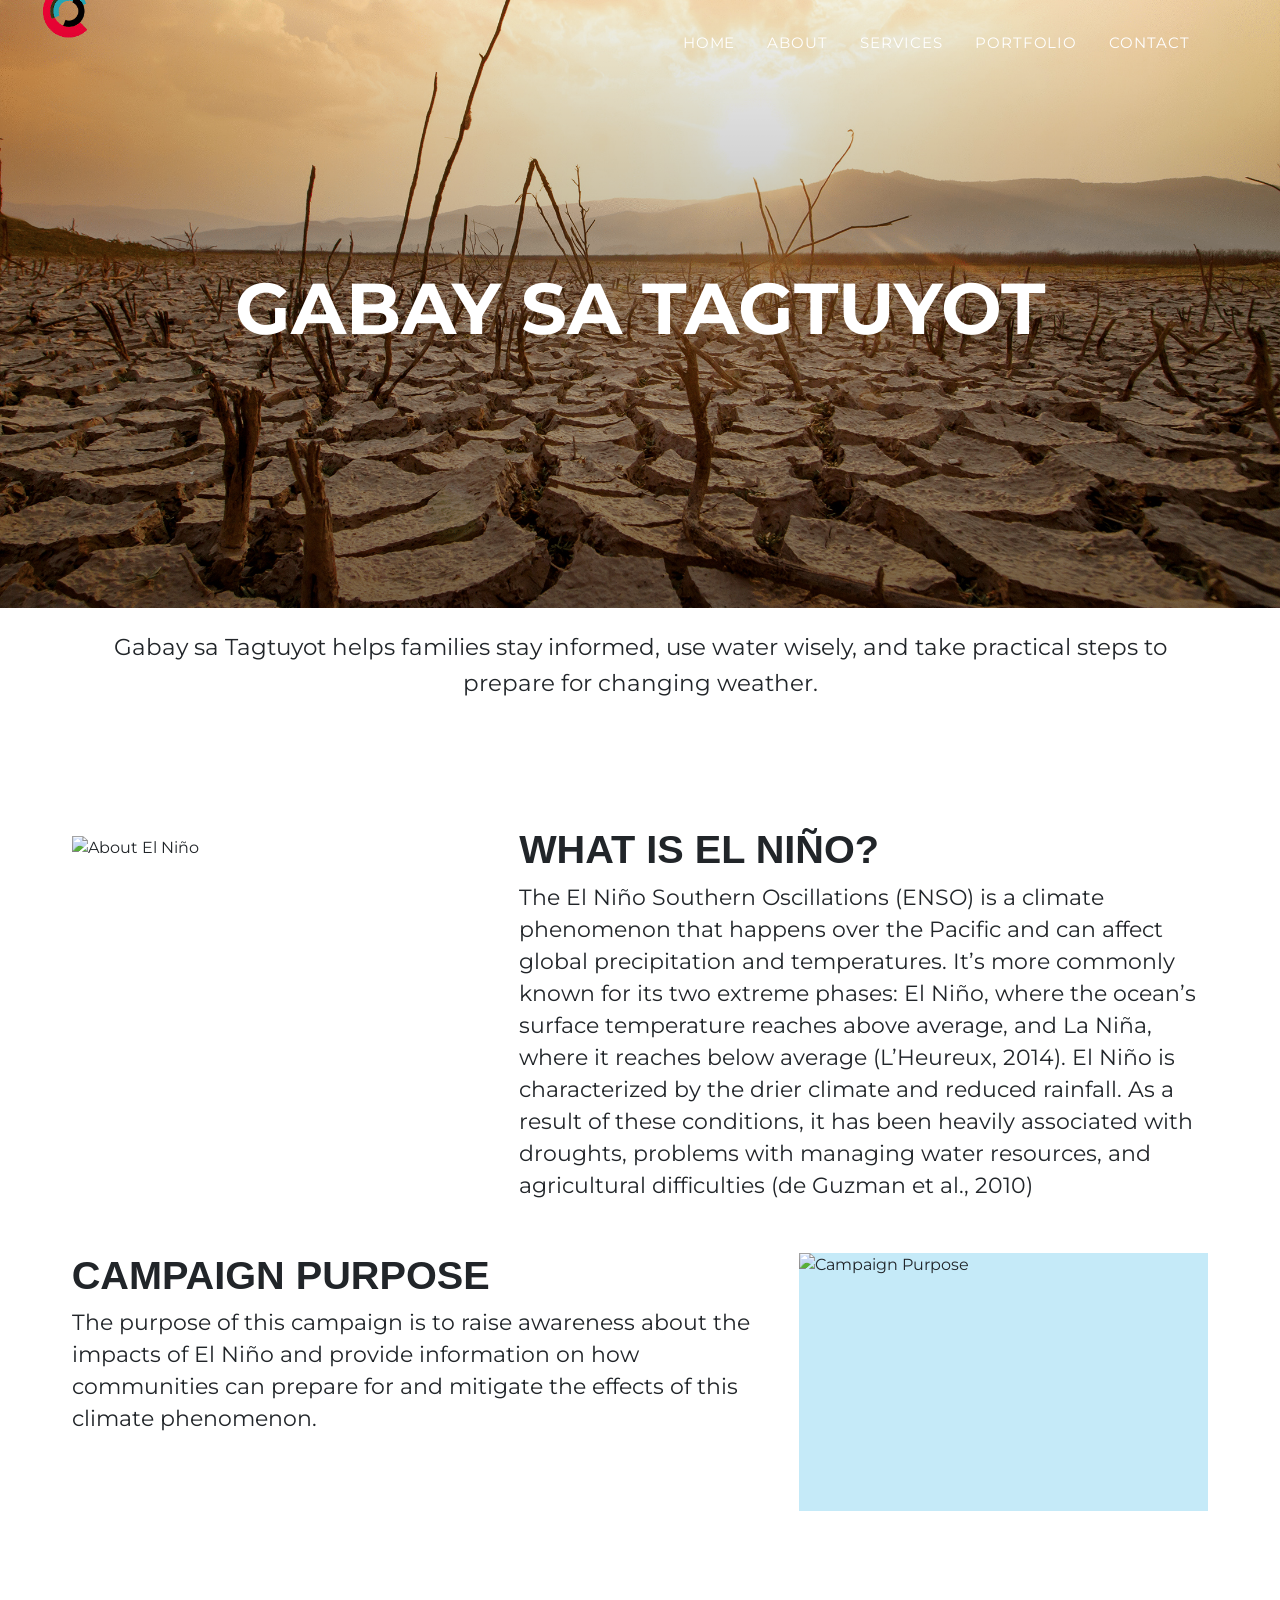
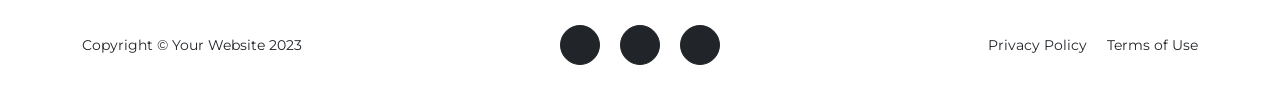
==== commit 7f84278b: "Merge branch 'main' of https://github.com/voiceboxes1/FINAL-PROJECT-Web-Development" ====
--- a/index.html
+++ b/index.html
@@ -50,6 +50,9 @@
           <ul class="navbar-nav text-uppercase ms-auto py-4 py-lg-0">
             <!-- yo hey its me sam, I created separate pages now, if you want to edit the pages, you'd have to open them separately! -->
             <li class="nav-item">
+              <a class="nav-link" href="home.html">Home</a>
+            </li>
+            <li class="nav-item">
               <a class="nav-link" href="#about">About</a>
             </li>
             <li class="nav-item">
@@ -58,7 +61,7 @@
             <li class="nav-item">
               <a class="nav-link" href="portfolio.html">Portfolio</a>
             </li>
-            
+            <li class="nav-item">
               <a class="nav-link" href="contact.html">Contact</a>
             </li>
           </ul>
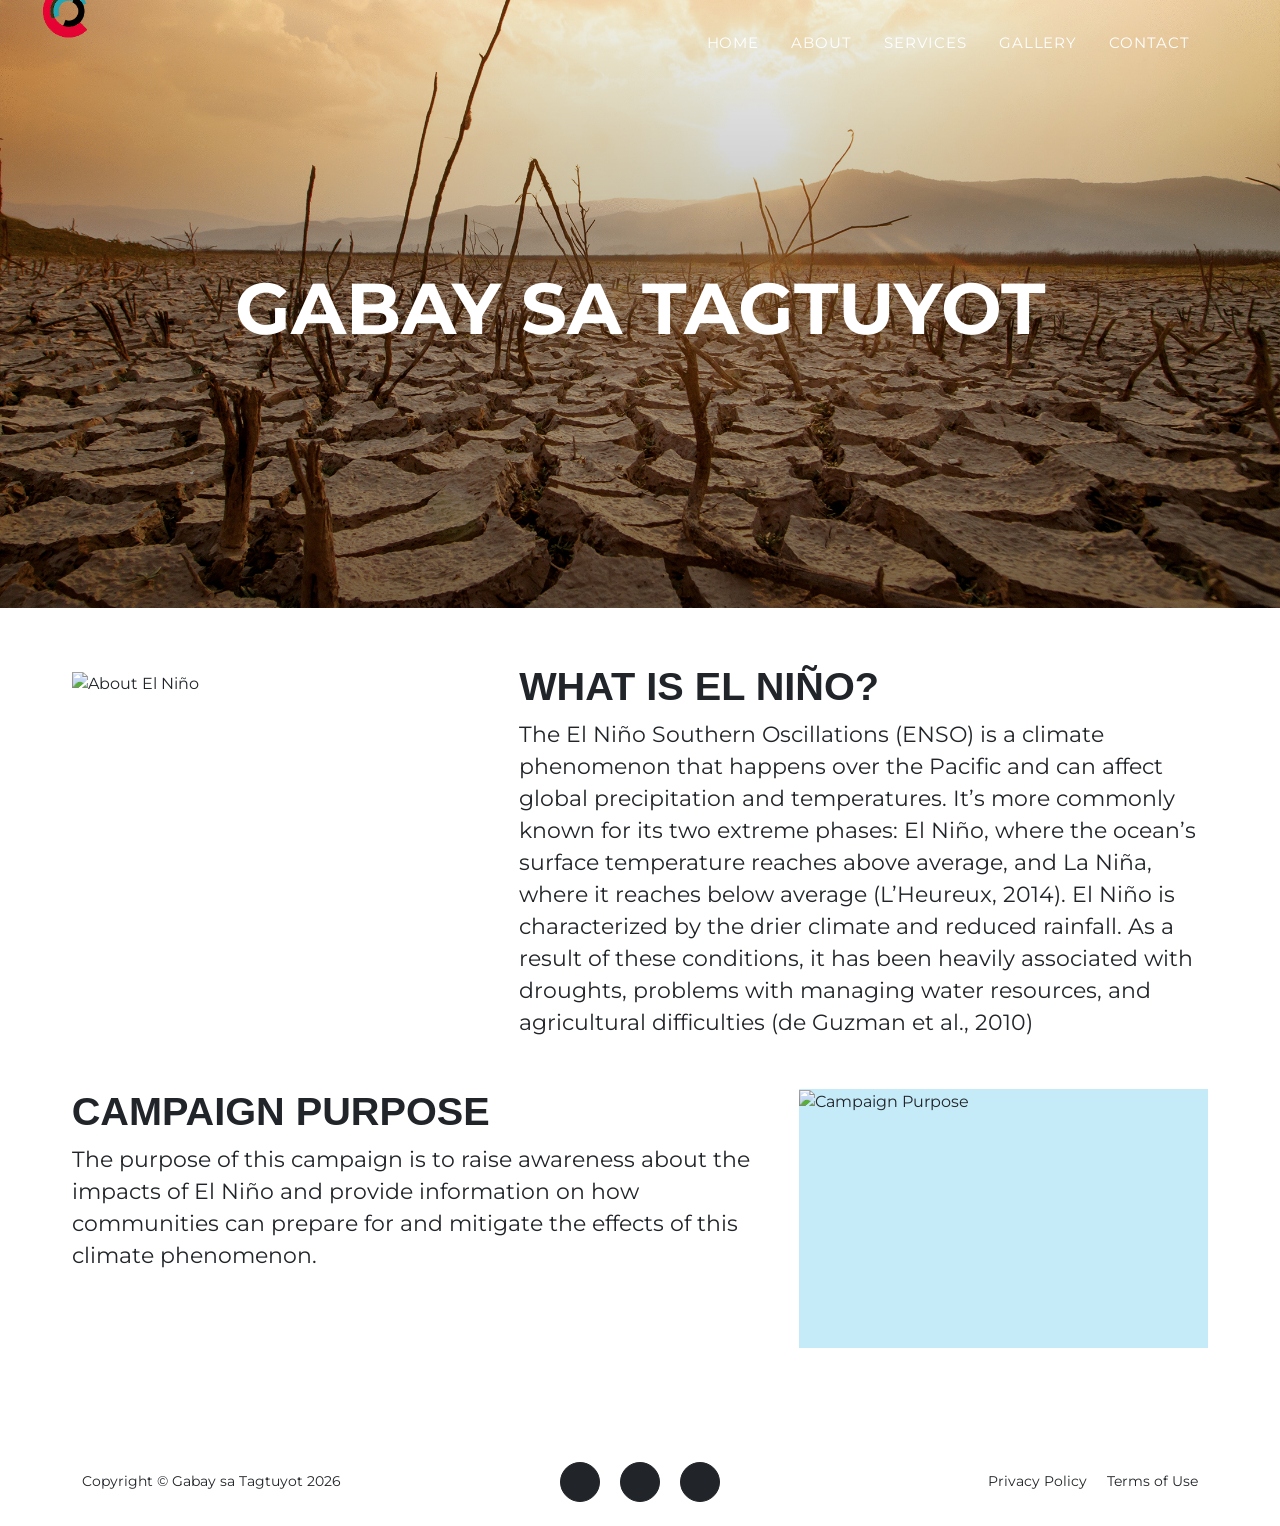
==== commit 1fa1961d: "major appearance changes to pages" ====
--- a/index.html
+++ b/index.html
@@ -59,7 +59,7 @@
               <a class="nav-link" href="services.html">Services</a>
             </li>
             <li class="nav-item">
-              <a class="nav-link" href="portfolio.html">Portfolio</a>
+              <a class="nav-link" href="portfolio.html">Gallery</a>
             </li>
             <li class="nav-item">
               <a class="nav-link" href="contact.html">Contact</a>
@@ -75,24 +75,14 @@
       </div>
     </header>
 
-    <!-- Home -->
-    <section class="home-main" id="home">
-      <p class="intro-copy">
-        Gabay sa Tagtuyot helps families stay informed, use water wisely, and
-        take practical steps to prepare for changing weather.
-      </p>
-    </section>
-
     <!-- About -->
     <section class="about-main" id="about">
       <div class="about-row">
         <div>
-          <!-- the image is kinda small rn maybe we should make it so that the image resizes when u change the window size -->
           <img
             src="assets\img\about\drought.png"
             alt="About El Niño"
-            width="300"
-            height="200"
+            class="responsive-img"
             aria-label="placeholder image"
           />
         </div>
@@ -139,7 +129,7 @@
       <div class="container">
         <div class="row align-items-center">
           <div class="col-lg-4 text-lg-start">
-            Copyright &copy; Your Website 2023
+            Copyright &copy; Gabay sa Tagtuyot 2026
           </div>
           <div class="col-lg-4 my-3 my-lg-0">
             <a
@@ -173,361 +163,7 @@
         </div>
       </div>
     </footer>
-    <!-- Portfolio Modals-->
-    <!-- Portfolio item 1 modal popup-->
-    <div
-      class="portfolio-modal modal fade"
-      id="portfolioModal1"
-      tabindex="-1"
-      role="dialog"
-      aria-hidden="true"
-    >
-      <div class="modal-dialog">
-        <div class="modal-content">
-          <div class="close-modal" data-bs-dismiss="modal">
-            <img src="assets/img/close-icon.svg" alt="Close modal" />
-          </div>
-          <div class="container">
-            <div class="row justify-content-center">
-              <div class="col-lg-8">
-                <div class="modal-body">
-                  <!-- Project details-->
-                  <h2 class="text-uppercase">Project Name</h2>
-                  <p class="item-intro text-muted">
-                    Lorem ipsum dolor sit amet consectetur.
-                  </p>
-                  <img
-                    class="img-fluid d-block mx-auto"
-                    src="assets/img/portfolio/1.jpg"
-                    alt="..."
-                  />
-                  <p>
-                    Use this area to describe your project. Lorem ipsum dolor
-                    sit amet, consectetur adipisicing elit. Est blanditiis
-                    dolorem culpa incidunt minus dignissimos deserunt repellat
-                    aperiam quasi sunt officia expedita beatae cupiditate,
-                    maiores repudiandae, nostrum, reiciendis facere nemo!
-                  </p>
-                  <ul class="list-inline">
-                    <li>
-                      <strong>Client:</strong>
-                      Threads
-                    </li>
-                    <li>
-                      <strong>Category:</strong>
-                      Illustration
-                    </li>
-                  </ul>
-                  <button
-                    class="btn btn-primary btn-xl text-uppercase"
-                    data-bs-dismiss="modal"
-                    type="button"
-                  >
-                    <i class="fas fa-xmark me-1"></i>
-                    Close Project
-                  </button>
-                </div>
-              </div>
-            </div>
-          </div>
-        </div>
-      </div>
-    </div>
-    <!-- Portfolio item 2 modal popup-->
-    <div
-      class="portfolio-modal modal fade"
-      id="portfolioModal2"
-      tabindex="-1"
-      role="dialog"
-      aria-hidden="true"
-    >
-      <div class="modal-dialog">
-        <div class="modal-content">
-          <div class="close-modal" data-bs-dismiss="modal">
-            <img src="assets/img/close-icon.svg" alt="Close modal" />
-          </div>
-          <div class="container">
-            <div class="row justify-content-center">
-              <div class="col-lg-8">
-                <div class="modal-body">
-                  <!-- Project details-->
-                  <h2 class="text-uppercase">Project Name</h2>
-                  <p class="item-intro text-muted">
-                    Lorem ipsum dolor sit amet consectetur.
-                  </p>
-                  <img
-                    class="img-fluid d-block mx-auto"
-                    src="assets/img/portfolio/2.jpg"
-                    alt="..."
-                  />
-                  <p>
-                    Use this area to describe your project. Lorem ipsum dolor
-                    sit amet, consectetur adipisicing elit. Est blanditiis
-                    dolorem culpa incidunt minus dignissimos deserunt repellat
-                    aperiam quasi sunt officia expedita beatae cupiditate,
-                    maiores repudiandae, nostrum, reiciendis facere nemo!
-                  </p>
-                  <ul class="list-inline">
-                    <li>
-                      <strong>Client:</strong>
-                      Explore
-                    </li>
-                    <li>
-                      <strong>Category:</strong>
-                      Graphic Design
-                    </li>
-                  </ul>
-                  <button
-                    class="btn btn-primary btn-xl text-uppercase"
-                    data-bs-dismiss="modal"
-                    type="button"
-                  >
-                    <i class="fas fa-xmark me-1"></i>
-                    Close Project
-                  </button>
-                </div>
-              </div>
-            </div>
-          </div>
-        </div>
-      </div>
-    </div>
-    <!-- Portfolio item 3 modal popup-->
-    <div
-      class="portfolio-modal modal fade"
-      id="portfolioModal3"
-      tabindex="-1"
-      role="dialog"
-      aria-hidden="true"
-    >
-      <div class="modal-dialog">
-        <div class="modal-content">
-          <div class="close-modal" data-bs-dismiss="modal">
-            <img src="assets/img/close-icon.svg" alt="Close modal" />
-          </div>
-          <div class="container">
-            <div class="row justify-content-center">
-              <div class="col-lg-8">
-                <div class="modal-body">
-                  <!-- Project details-->
-                  <h2 class="text-uppercase">Project Name</h2>
-                  <p class="item-intro text-muted">
-                    Lorem ipsum dolor sit amet consectetur.
-                  </p>
-                  <img
-                    class="img-fluid d-block mx-auto"
-                    src="assets/img/portfolio/3.jpg"
-                    alt="..."
-                  />
-                  <p>
-                    Use this area to describe your project. Lorem ipsum dolor
-                    sit amet, consectetur adipisicing elit. Est blanditiis
-                    dolorem culpa incidunt minus dignissimos deserunt repellat
-                    aperiam quasi sunt officia expedita beatae cupiditate,
-                    maiores repudiandae, nostrum, reiciendis facere nemo!
-                  </p>
-                  <ul class="list-inline">
-                    <li>
-                      <strong>Client:</strong>
-                      Finish
-                    </li>
-                    <li>
-                      <strong>Category:</strong>
-                      Identity
-                    </li>
-                  </ul>
-                  <button
-                    class="btn btn-primary btn-xl text-uppercase"
-                    data-bs-dismiss="modal"
-                    type="button"
-                  >
-                    <i class="fas fa-xmark me-1"></i>
-                    Close Project
-                  </button>
-                </div>
-              </div>
-            </div>
-          </div>
-        </div>
-      </div>
-    </div>
-    <!-- Portfolio item 4 modal popup-->
-    <div
-      class="portfolio-modal modal fade"
-      id="portfolioModal4"
-      tabindex="-1"
-      role="dialog"
-      aria-hidden="true"
-    >
-      <div class="modal-dialog">
-        <div class="modal-content">
-          <div class="close-modal" data-bs-dismiss="modal">
-            <img src="assets/img/close-icon.svg" alt="Close modal" />
-          </div>
-          <div class="container">
-            <div class="row justify-content-center">
-              <div class="col-lg-8">
-                <div class="modal-body">
-                  <!-- Project details-->
-                  <h2 class="text-uppercase">Project Name</h2>
-                  <p class="item-intro text-muted">
-                    Lorem ipsum dolor sit amet consectetur.
-                  </p>
-                  <img
-                    class="img-fluid d-block mx-auto"
-                    src="assets/img/portfolio/4.jpg"
-                    alt="..."
-                  />
-                  <p>
-                    Use this area to describe your project. Lorem ipsum dolor
-                    sit amet, consectetur adipisicing elit. Est blanditiis
-                    dolorem culpa incidunt minus dignissimos deserunt repellat
-                    aperiam quasi sunt officia expedita beatae cupiditate,
-                    maiores repudiandae, nostrum, reiciendis facere nemo!
-                  </p>
-                  <ul class="list-inline">
-                    <li>
-                      <strong>Client:</strong>
-                      Lines
-                    </li>
-                    <li>
-                      <strong>Category:</strong>
-                      Branding
-                    </li>
-                  </ul>
-                  <button
-                    class="btn btn-primary btn-xl text-uppercase"
-                    data-bs-dismiss="modal"
-                    type="button"
-                  >
-                    <i class="fas fa-xmark me-1"></i>
-                    Close Project
-                  </button>
-                </div>
-              </div>
-            </div>
-          </div>
-        </div>
-      </div>
-    </div>
-    <!-- Portfolio item 5 modal popup-->
-    <div
-      class="portfolio-modal modal fade"
-      id="portfolioModal5"
-      tabindex="-1"
-      role="dialog"
-      aria-hidden="true"
-    >
-      <div class="modal-dialog">
-        <div class="modal-content">
-          <div class="close-modal" data-bs-dismiss="modal">
-            <img src="assets/img/close-icon.svg" alt="Close modal" />
-          </div>
-          <div class="container">
-            <div class="row justify-content-center">
-              <div class="col-lg-8">
-                <div class="modal-body">
-                  <!-- Project details-->
-                  <h2 class="text-uppercase">Project Name</h2>
-                  <p class="item-intro text-muted">
-                    Lorem ipsum dolor sit amet consectetur.
-                  </p>
-                  <img
-                    class="img-fluid d-block mx-auto"
-                    src="assets/img/portfolio/5.jpg"
-                    alt="..."
-                  />
-                  <p>
-                    Use this area to describe your project. Lorem ipsum dolor
-                    sit amet, consectetur adipisicing elit. Est blanditiis
-                    dolorem culpa incidunt minus dignissimos deserunt repellat
-                    aperiam quasi sunt officia expedita beatae cupiditate,
-                    maiores repudiandae, nostrum, reiciendis facere nemo!
-                  </p>
-                  <ul class="list-inline">
-                    <li>
-                      <strong>Client:</strong>
-                      Southwest
-                    </li>
-                    <li>
-                      <strong>Category:</strong>
-                      Website Design
-                    </li>
-                  </ul>
-                  <button
-                    class="btn btn-primary btn-xl text-uppercase"
-                    data-bs-dismiss="modal"
-                    type="button"
-                  >
-                    <i class="fas fa-xmark me-1"></i>
-                    Close Project
-                  </button>
-                </div>
-              </div>
-            </div>
-          </div>
-        </div>
-      </div>
-    </div>
-    <!-- Portfolio item 6 modal popup-->
-    <div
-      class="portfolio-modal modal fade"
-      id="portfolioModal6"
-      tabindex="-1"
-      role="dialog"
-      aria-hidden="true"
-    >
-      <div class="modal-dialog">
-        <div class="modal-content">
-          <div class="close-modal" data-bs-dismiss="modal">
-            <img src="assets/img/close-icon.svg" alt="Close modal" />
-          </div>
-          <div class="container">
-            <div class="row justify-content-center">
-              <div class="col-lg-8">
-                <div class="modal-body">
-                  <!-- Project details-->
-                  <h2 class="text-uppercase">Project Name</h2>
-                  <p class="item-intro text-muted">
-                    Lorem ipsum dolor sit amet consectetur.
-                  </p>
-                  <img
-                    class="img-fluid d-block mx-auto"
-                    src="assets/img/portfolio/6.jpg"
-                    alt="..."
-                  />
-                  <p>
-                    Use this area to describe your project. Lorem ipsum dolor
-                    sit amet, consectetur adipisicing elit. Est blanditiis
-                    dolorem culpa incidunt minus dignissimos deserunt repellat
-                    aperiam quasi sunt officia expedita beatae cupiditate,
-                    maiores repudiandae, nostrum, reiciendis facere nemo!
-                  </p>
-                  <ul class="list-inline">
-                    <li>
-                      <strong>Client:</strong>
-                      Window
-                    </li>
-                    <li>
-                      <strong>Category:</strong>
-                      Photography
-                    </li>
-                  </ul>
-                  <button
-                    class="btn btn-primary btn-xl text-uppercase"
-                    data-bs-dismiss="modal"
-                    type="button"
-                  >
-                    <i class="fas fa-xmark me-1"></i>
-                    Close Project
-                  </button>
-                </div>
-              </div>
-            </div>
-          </div>
-        </div>
-      </div>
-    </div>
+
     <!-- Bootstrap core JS-->
     <script src="https://cdn.jsdelivr.net/npm/bootstrap@5.2.3/dist/js/bootstrap.bundle.min.js"></script>
     <!-- Core theme JS-->
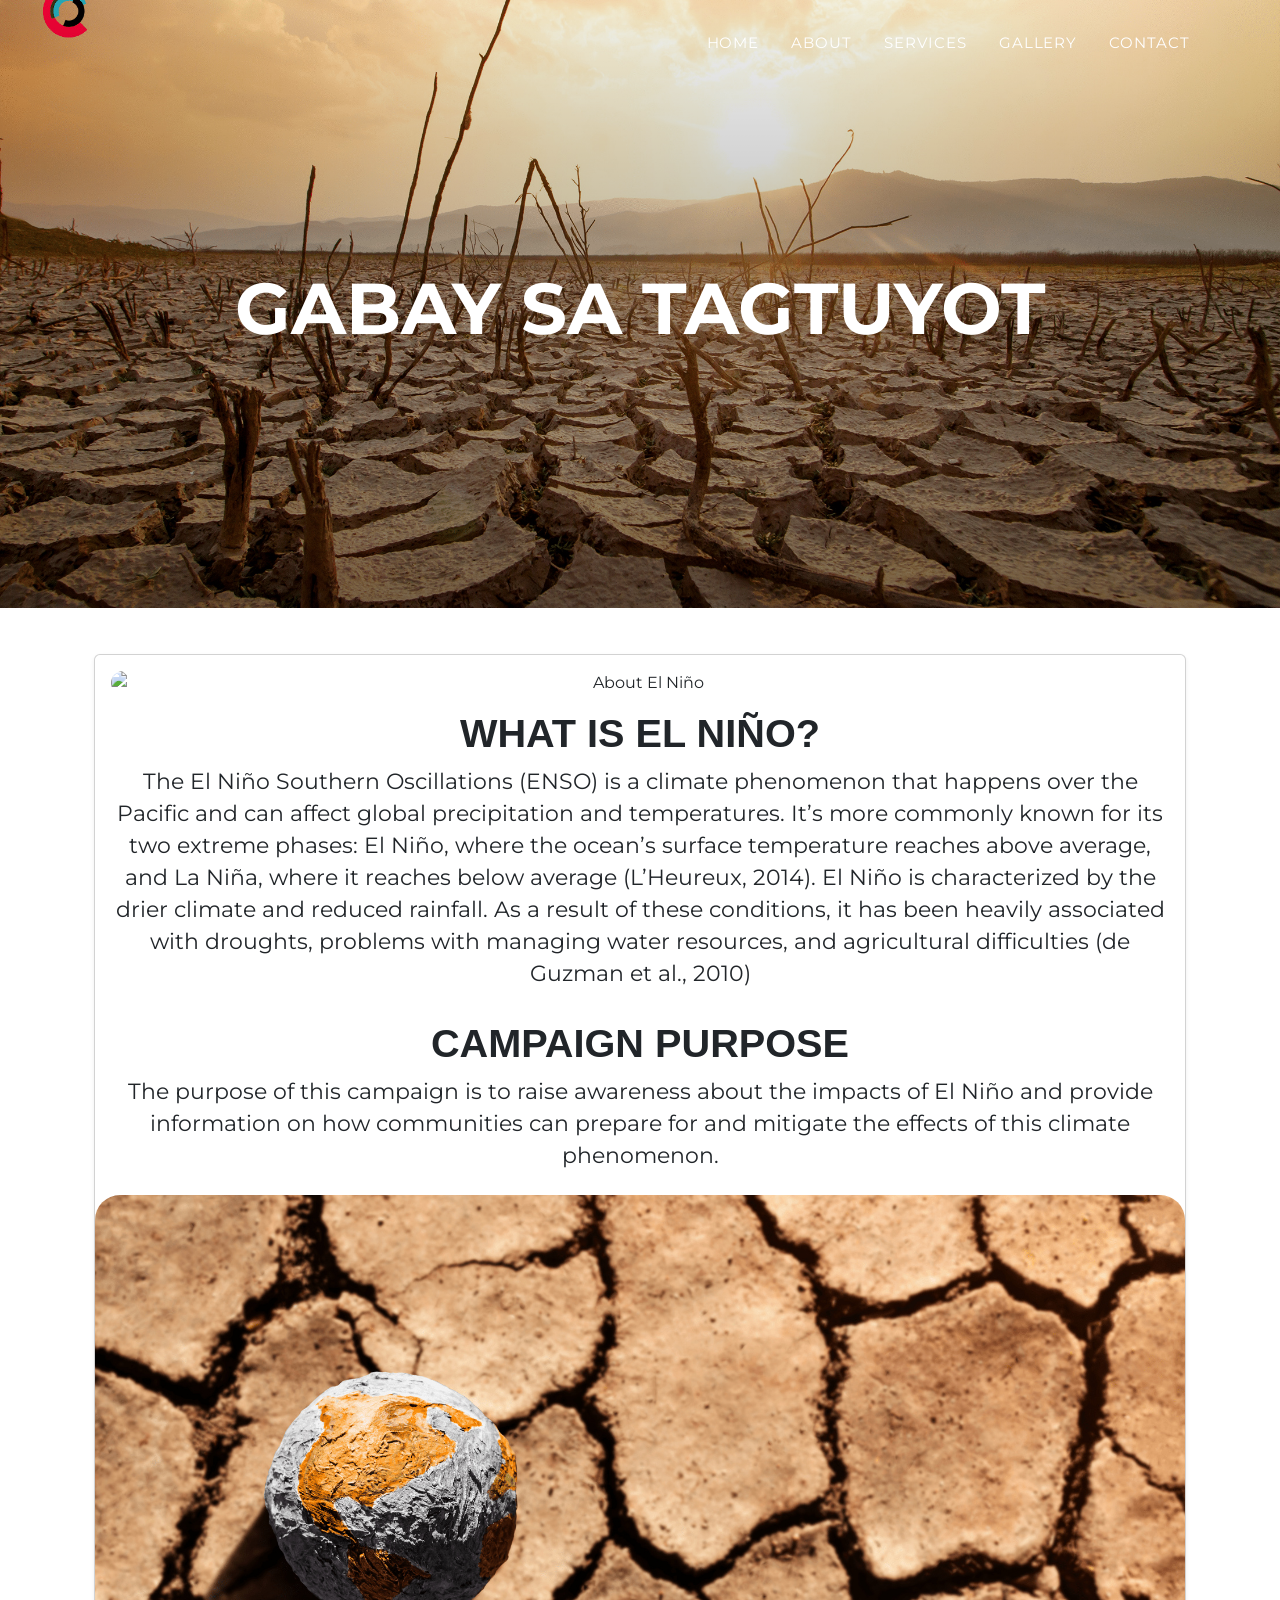
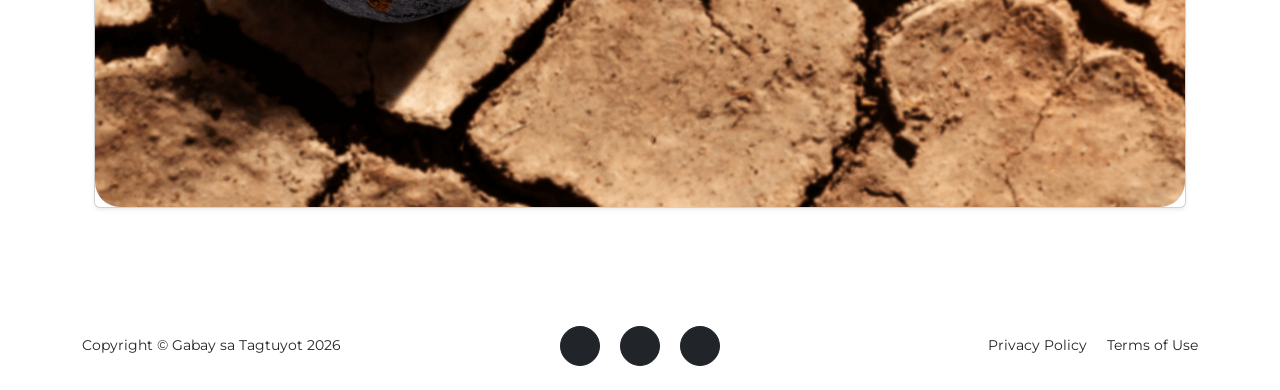
==== commit 57c9ae69: "added a new image file for the "about" section and added some more stuff" ====
--- a/index.html
+++ b/index.html
@@ -76,50 +76,53 @@
     </header>
 
     <!-- About -->
-    <section class="about-main" id="about">
-      <div class="about-row">
-        <div>
-          <img
-            src="assets\img\about\drought.png"
-            alt="About El Niño"
+    <section class="home-main" id="home">
+      <div class="card-body text-center p-4">
+        <div class="card h-100 shadow-sm">
+          <div class="card-body text-center">
+            <div>
+              <img
+                src="assets\img\about\drought.png"
+                alt="About El Niño"
+                class="responsive-img"
+                aria-label="placeholder image"
+                style="border-radius: 25px"
+              />
+            </div>
+            <div class="about-copy">
+              <br />
+              <h2>What is El Niño?</h2>
+              <p>
+                The El Niño Southern Oscillations (ENSO) is a climate phenomenon
+                that happens over the Pacific and can affect global
+                precipitation and temperatures. It’s more commonly known for its
+                two extreme phases: El Niño, where the ocean’s surface
+                temperature reaches above average, and La Niña, where it reaches
+                below average (L’Heureux, 2014). El Niño is characterized by the
+                drier climate and reduced rainfall. As a result of these
+                conditions, it has been heavily associated with droughts,
+                problems with managing water resources, and agricultural
+                difficulties (de Guzman et al., 2010)
+              </p>
+            </div>
+          </div>
+
+          <div class="about-copy">
+            <br />
+            <h2>Campaign Purpose</h2>
+            <p>
+              The purpose of this campaign is to raise awareness about the
+              impacts of El Niño and provide information on how communities can
+              prepare for and mitigate the effects of this climate phenomenon.
+            </p>
+          </div>
+
+          <br /><img
+            src="assets\img\about\el nino.jpg"
+            alt="Campaign Purpose"
             class="responsive-img"
             aria-label="placeholder image"
-          />
-        </div>
-        <div class="about-copy">
-          <h2>What is El Niño?</h2>
-          <p>
-            The El Niño Southern Oscillations (ENSO) is a climate phenomenon
-            that happens over the Pacific and can affect global precipitation
-            and temperatures. It’s more commonly known for its two extreme
-            phases: El Niño, where the ocean’s surface temperature reaches above
-            average, and La Niña, where it reaches below average (L’Heureux,
-            2014). El Niño is characterized by the drier climate and reduced
-            rainfall. As a result of these conditions, it has been heavily
-            associated with droughts, problems with managing water resources,
-            and agricultural difficulties (de Guzman et al., 2010)
-          </p>
-        </div>
-      </div>
-
-      <div class="about-row second">
-        <div class="about-copy">
-          <h2>Campaign Purpose</h2>
-          <p>
-            The purpose of this campaign is to raise awareness about the impacts
-            of El Niño and provide information on how communities can prepare
-            for and mitigate the effects of this climate phenomenon.
-          </p>
-        </div>
-        <!-- yall,, just replace the placeholder square thang with an image -->
-        <div
-          class="about-image landscape-placeholder"
-          role="img"
-          aria-label="placeholder image"
-        >
-          <img
-            src="FINAL-PROJECT-Web-Development\assets\img\about"
-            alt="Campaign Purpose"
+            style="border-radius: 25px"
           />
         </div>
       </div>
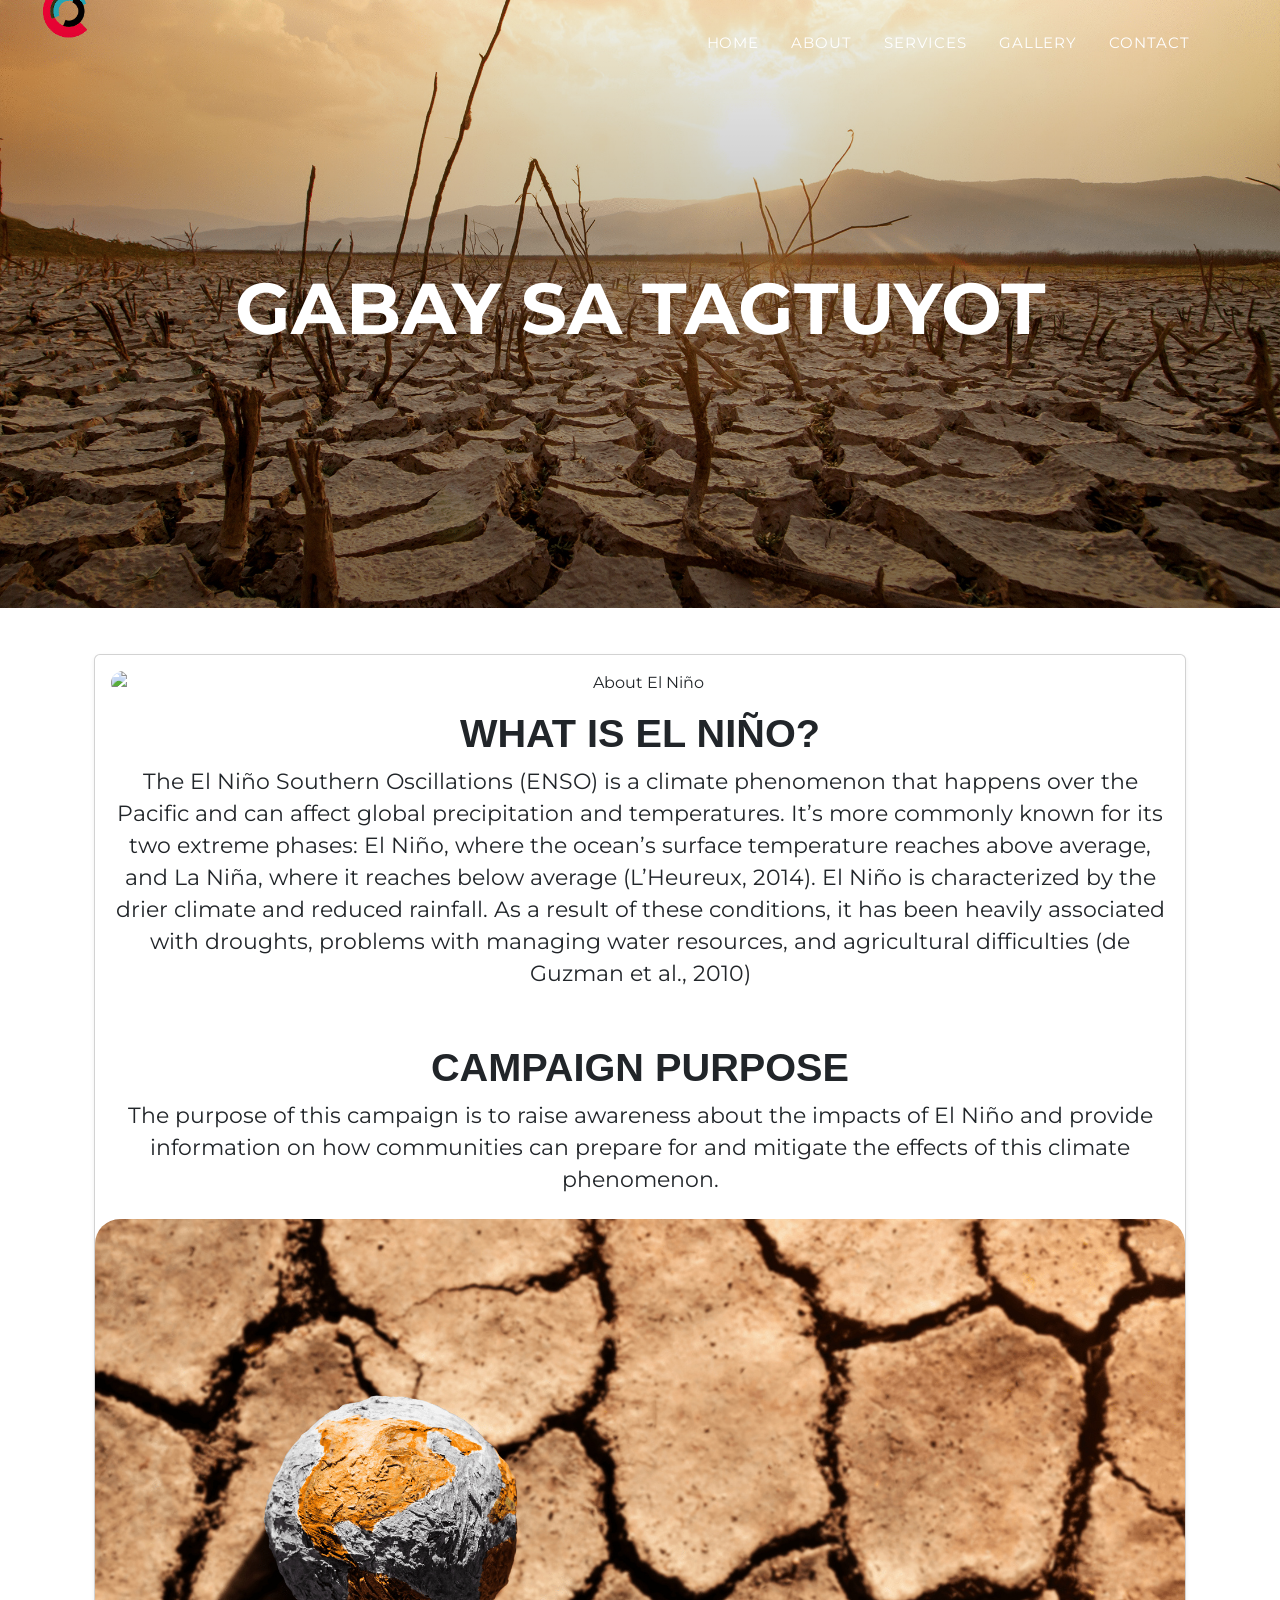
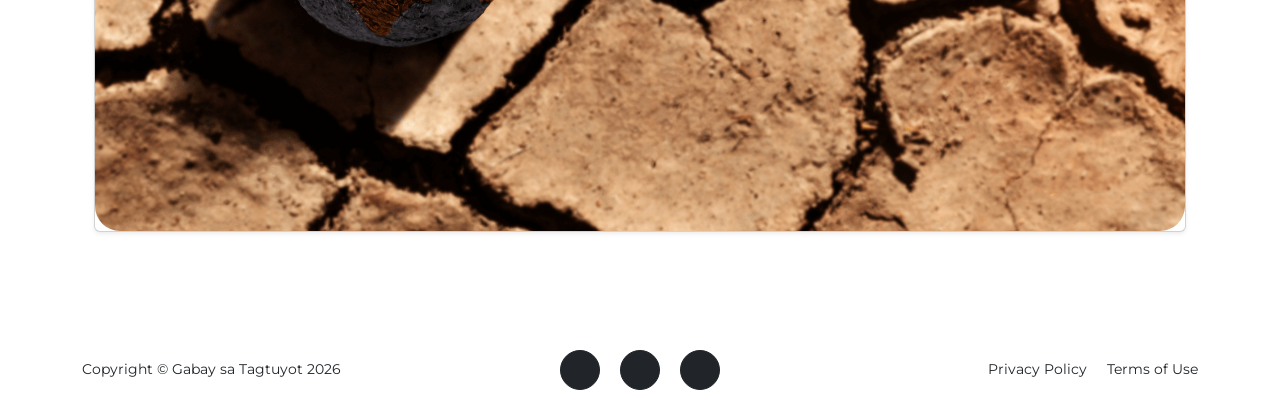
==== commit 251ec5a9: "added preparation tips and edited some text in contacts" ====
--- a/index.html
+++ b/index.html
@@ -107,6 +107,8 @@
             </div>
           </div>
 
+          <br />
+
           <div class="about-copy">
             <br />
             <h2>Campaign Purpose</h2>
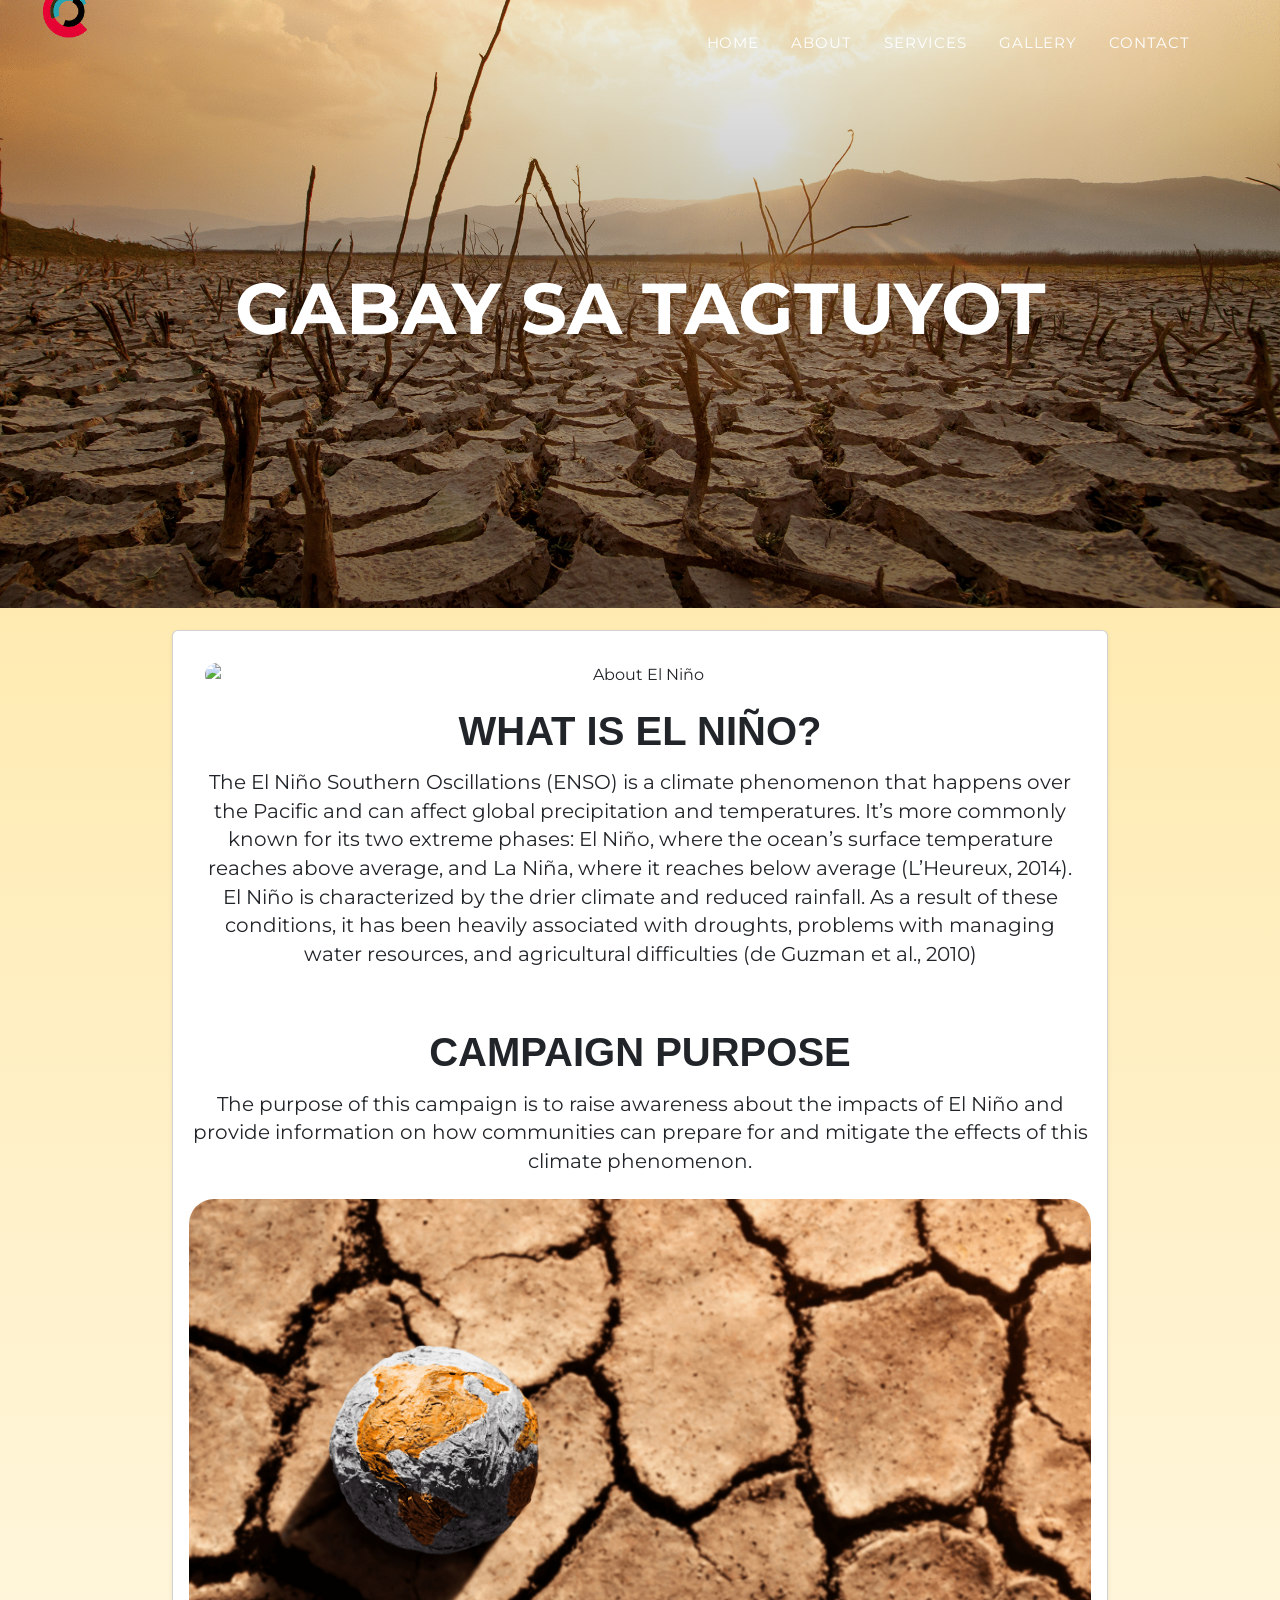
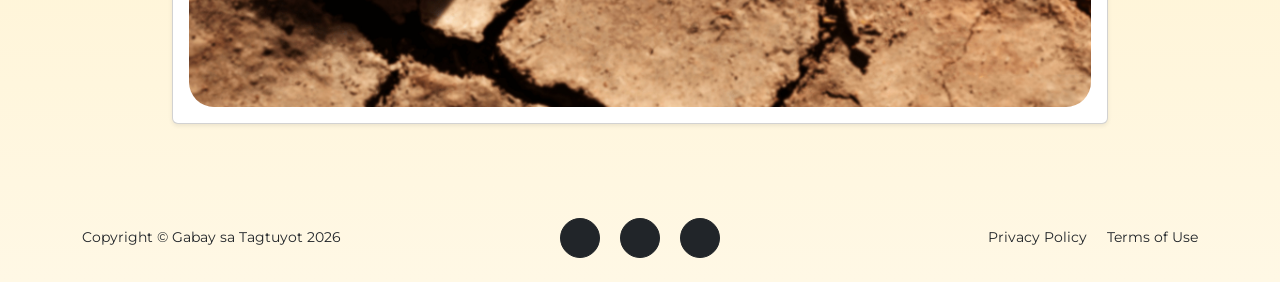
==== commit e5da17c7: "save1" ====
--- a/index.html
+++ b/index.html
@@ -77,10 +77,14 @@
 
     <!-- About -->
     <section class="home-main" id="home">
-      <div class="card-body text-center p-4">
-        <div class="card h-100 shadow-sm">
-          <div class="card-body text-center">
-            <div>
+      <div class="container" style="max-width: 960px;">
+        <div class="row justify-content-center">
+          <div class="col-md-12 col-lg-6, mx-auto">
+            <div class="card h-100 shadow-sm">
+              <div class="card-body text-center">
+                <div class="card-body text-center">
+                <div>
+
               <img
                 src="assets\img\about\drought.png"
                 alt="About El Niño"
@@ -91,8 +95,8 @@
             </div>
             <div class="about-copy">
               <br />
-              <h2>What is El Niño?</h2>
-              <p>
+              <h2><p style="font-size: 40px;">What is El Niño?</h2></p>
+              <p style="font-size: 20px;">
                 The El Niño Southern Oscillations (ENSO) is a climate phenomenon
                 that happens over the Pacific and can affect global
                 precipitation and temperatures. It’s more commonly known for its
@@ -111,8 +115,8 @@
 
           <div class="about-copy">
             <br />
-            <h2>Campaign Purpose</h2>
-            <p>
+             <h2><p style="font-size: 40px;">Campaign Purpose</h2></p>
+              <p style="font-size: 20px;">
               The purpose of this campaign is to raise awareness about the
               impacts of El Niño and provide information on how communities can
               prepare for and mitigate the effects of this climate phenomenon.
